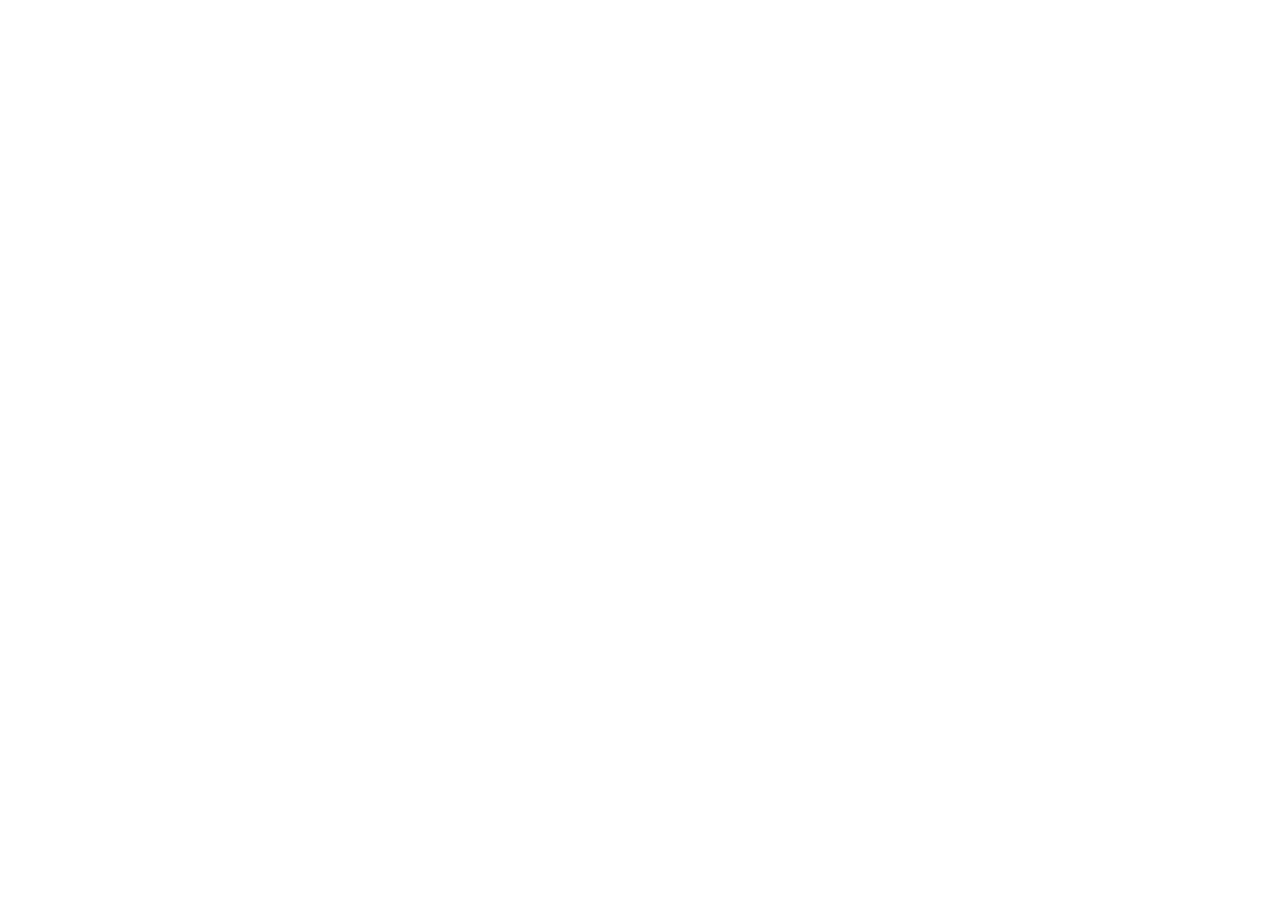
==== index.html @ a65b3450 "lab1 add html structure" ====
<!doctype html>
<html lang="en">
  <head>
    <meta charset="UTF-8" />
    <meta name="viewport" content="width=device-width, initial-scale=1.0" />
    <title>Lab 1</title>
  </head>
  <body></body>
</html>
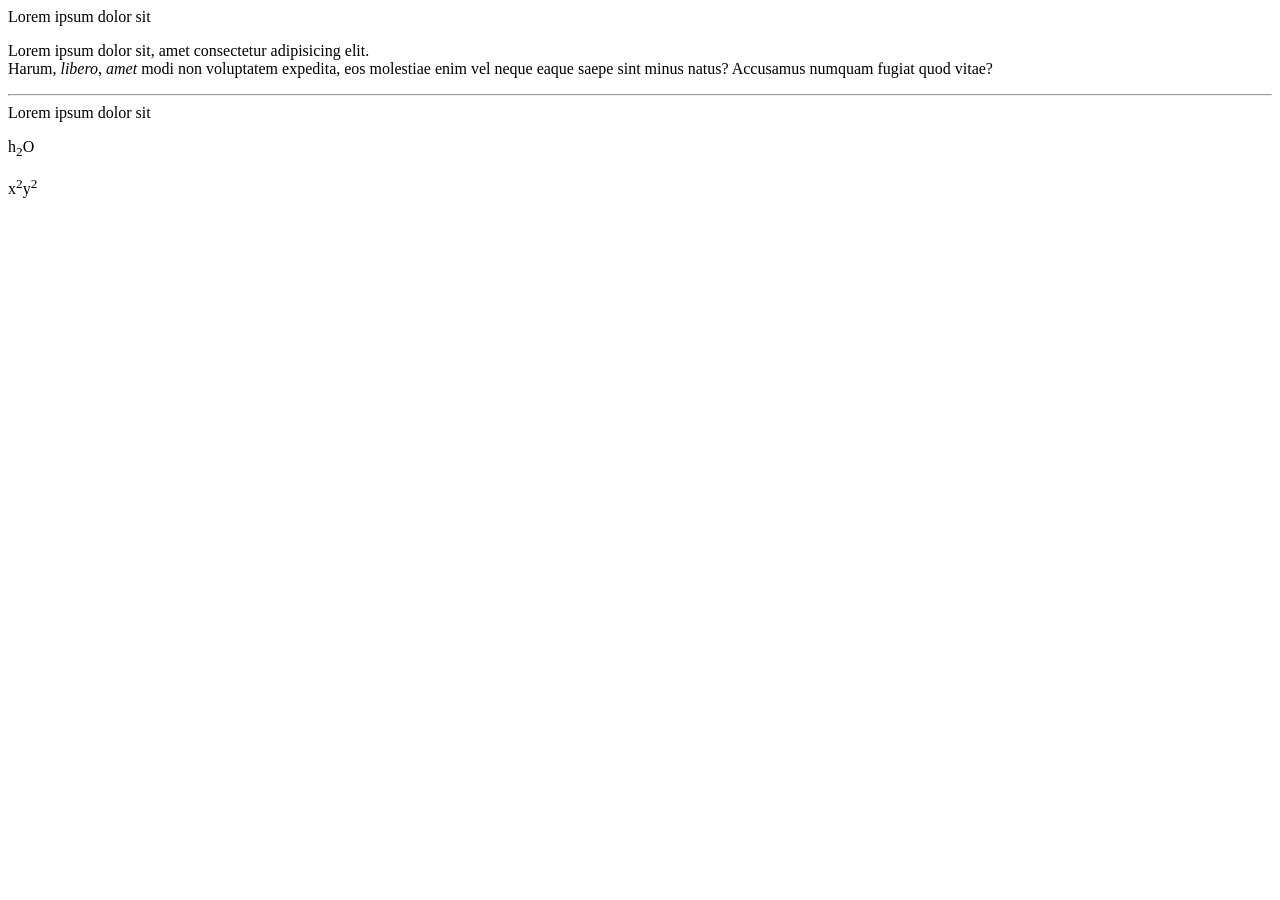
==== commit 7b503ea9: "lab2 add new tags and icon" ====
--- a/index.html
+++ b/index.html
@@ -3,7 +3,21 @@
   <head>
     <meta charset="UTF-8" />
     <meta name="viewport" content="width=device-width, initial-scale=1.0" />
+    <meta name="keyboard" content="tsu, web, html, js, css" />
+    <meta name="description" content="test" />
     <title>Lab 1</title>
+    <link rel="icon" href="images/tsu-logo-1.jpg.webp" type="image/x-icon" />
   </head>
-  <body></body>
+  <body>
+    <span>Lorem ipsum dolor sit</span>
+    <p>
+      Lorem ipsum dolor sit, amet consectetur adipisicing elit. <br />
+      Harum, <em>libero</em>, <i>amet</i> modi non voluptatem expedita, eos molestiae enim vel
+      neque eaque saepe sint minus natus? Accusamus numquam fugiat quod vitae?
+    </p>
+    <hr />
+    <div>Lorem ipsum dolor sit</div>
+    <p>h<sub>2</sub>O</p>
+    <p>x<sup>2</sup>y<sup>2</sup></p>
+  </body>
 </html>
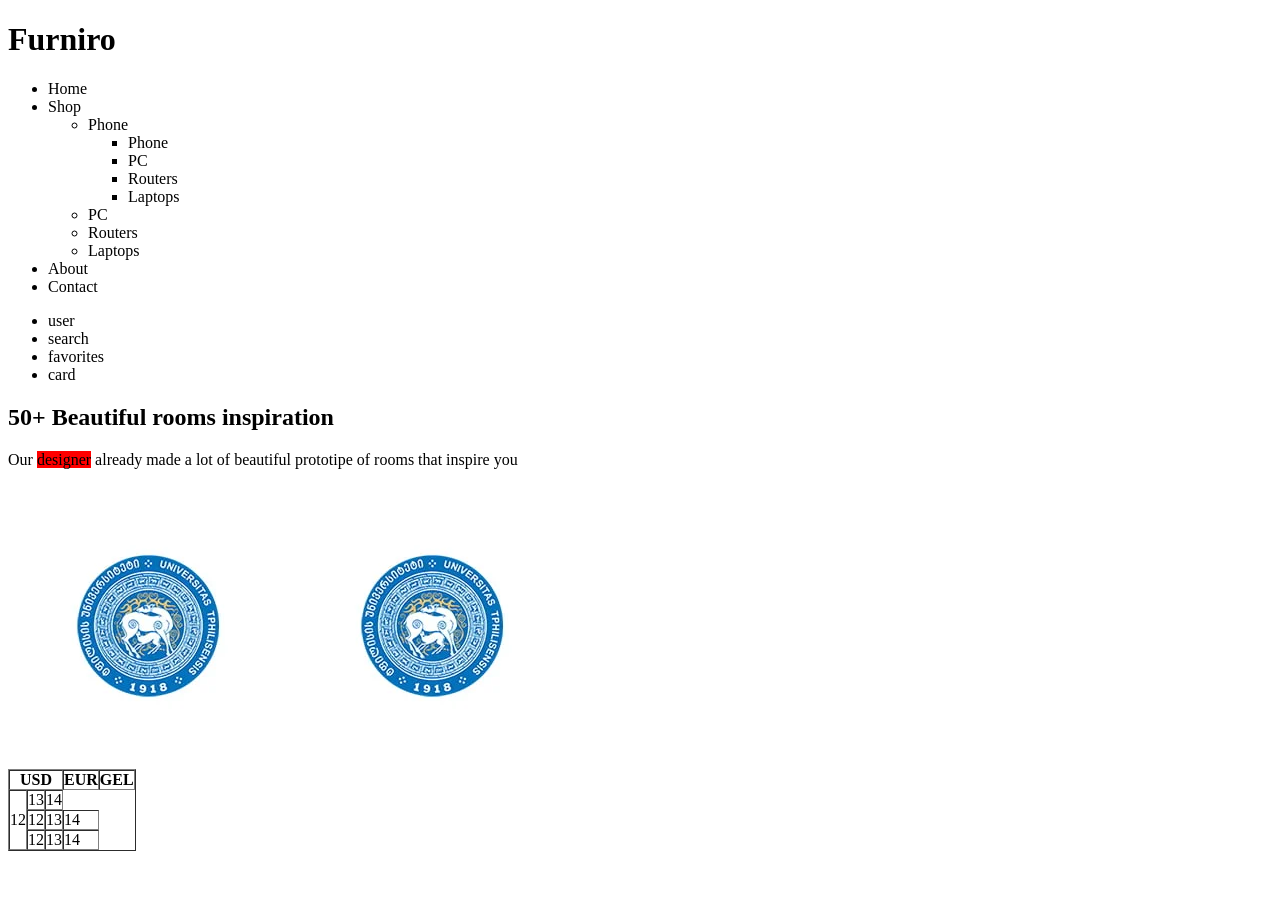
==== commit be12687d: "lab3 add html tag" ====
--- a/index.html
+++ b/index.html
@@ -3,21 +3,81 @@
   <head>
     <meta charset="UTF-8" />
     <meta name="viewport" content="width=device-width, initial-scale=1.0" />
-    <meta name="keyboard" content="tsu, web, html, js, css" />
-    <meta name="description" content="test" />
-    <title>Lab 1</title>
+    <title>ლაბორატორია 3 | TSU</title>
     <link rel="icon" href="images/tsu-logo-1.jpg.webp" type="image/x-icon" />
   </head>
   <body>
-    <span>Lorem ipsum dolor sit</span>
-    <p>
-      Lorem ipsum dolor sit, amet consectetur adipisicing elit. <br />
-      Harum, <em>libero</em>, <i>amet</i> modi non voluptatem expedita, eos molestiae enim vel
-      neque eaque saepe sint minus natus? Accusamus numquam fugiat quod vitae?
-    </p>
-    <hr />
-    <div>Lorem ipsum dolor sit</div>
-    <p>h<sub>2</sub>O</p>
-    <p>x<sup>2</sup>y<sup>2</sup></p>
+    <!-- design: https://www.figma.com/design/7oY07v2qmVl0bYHWprha70/eCommerce-Website-%7C-Web-Page-Design-%7C-UI-KIT-%7C-Interior-Landing-Page--Community-?node-id=117-347&t=2XocrDmsId85AKNy-0 -->
+    <div id="header">
+      <h1>Furniro</h1>
+      <ul id="mainNav">
+        <li>Home</li>
+        <li>
+          Shop
+          <ul>
+            <li>
+              Phone
+              <ul>
+                <li>Phone</li>
+                <li>PC</li>
+                <li>Routers</li>
+                <li>Laptops</li>
+              </ul>
+            </li>
+            <li>PC</li>
+            <li>Routers</li>
+            <li>Laptops</li>
+          </ul>
+        </li>
+        <li>About</li>
+        <li>Contact</li>
+      </ul>
+      <ul class="action-buttons">
+        <li>user</li>
+        <li>search</li>
+        <li>favorites</li>
+        <li>card</li>
+      </ul>
+    </div>
+    <div class="inspiration-block">
+      <h2 class="inspiration-block__title-element">
+        50+ Beautiful rooms inspiration
+      </h2>
+      <p class="inspiration-block__paragraph-element">
+        Our <span style="background: red;">designer</span> already made a lot of beautiful prototipe of rooms that
+        inspire you
+      </p>
+    </div>
+    <table border="1" cellspacing="0" cellpadding="0">
+      <!-- <thead> -->
+        <tr>
+          <th colspan="3">USD</th>
+          <th>EUR</th>
+          <th>GEL</th>
+        </tr>
+     <!--  </thead>
+      <tbody> -->
+        <tr>
+            <td  rowspan="3">12</td>
+            <td>13</td>
+            <td>14</td>
+        </tr>
+        <tr>
+            <td>12</td>
+            <td>13</td>
+            <td>14</td>
+        </tr>
+        <tr>
+            <td>12</td>
+            <td>13</td>
+            <td>14</td>
+        </tr>
+      <!-- </tbody> -->
+      <!-- <tfoot>
+        <caption>1.1 ვალუტის ცხრილი</caption>
+      </tfoot> -->
+      <img src="images/tsu-logo-1.jpg.webp" alt="Tsu's logo" title="Tsu's logo"/>
+      <img src="images/tsu-logo-1.jpg.webp" alt="Tsu's logo" title="Tsu's logo"/>
+    </table>
   </body>
 </html>
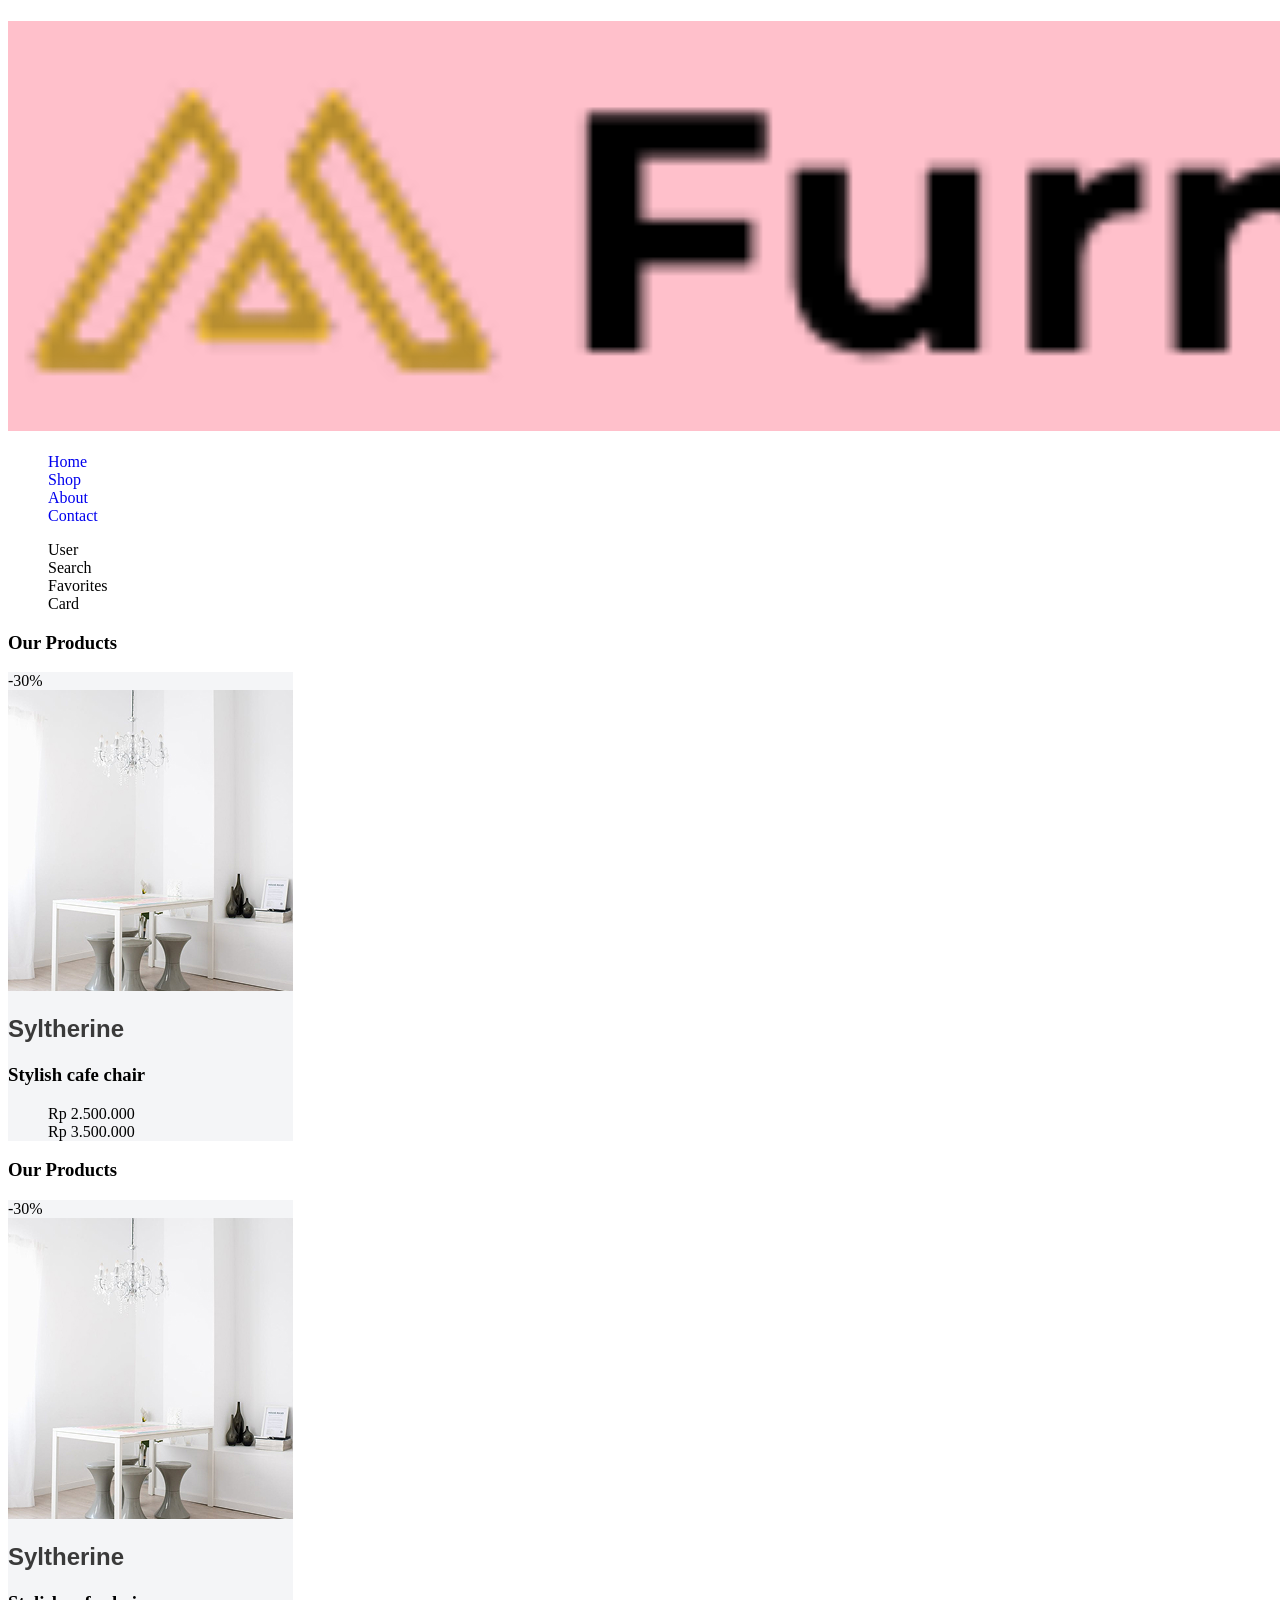
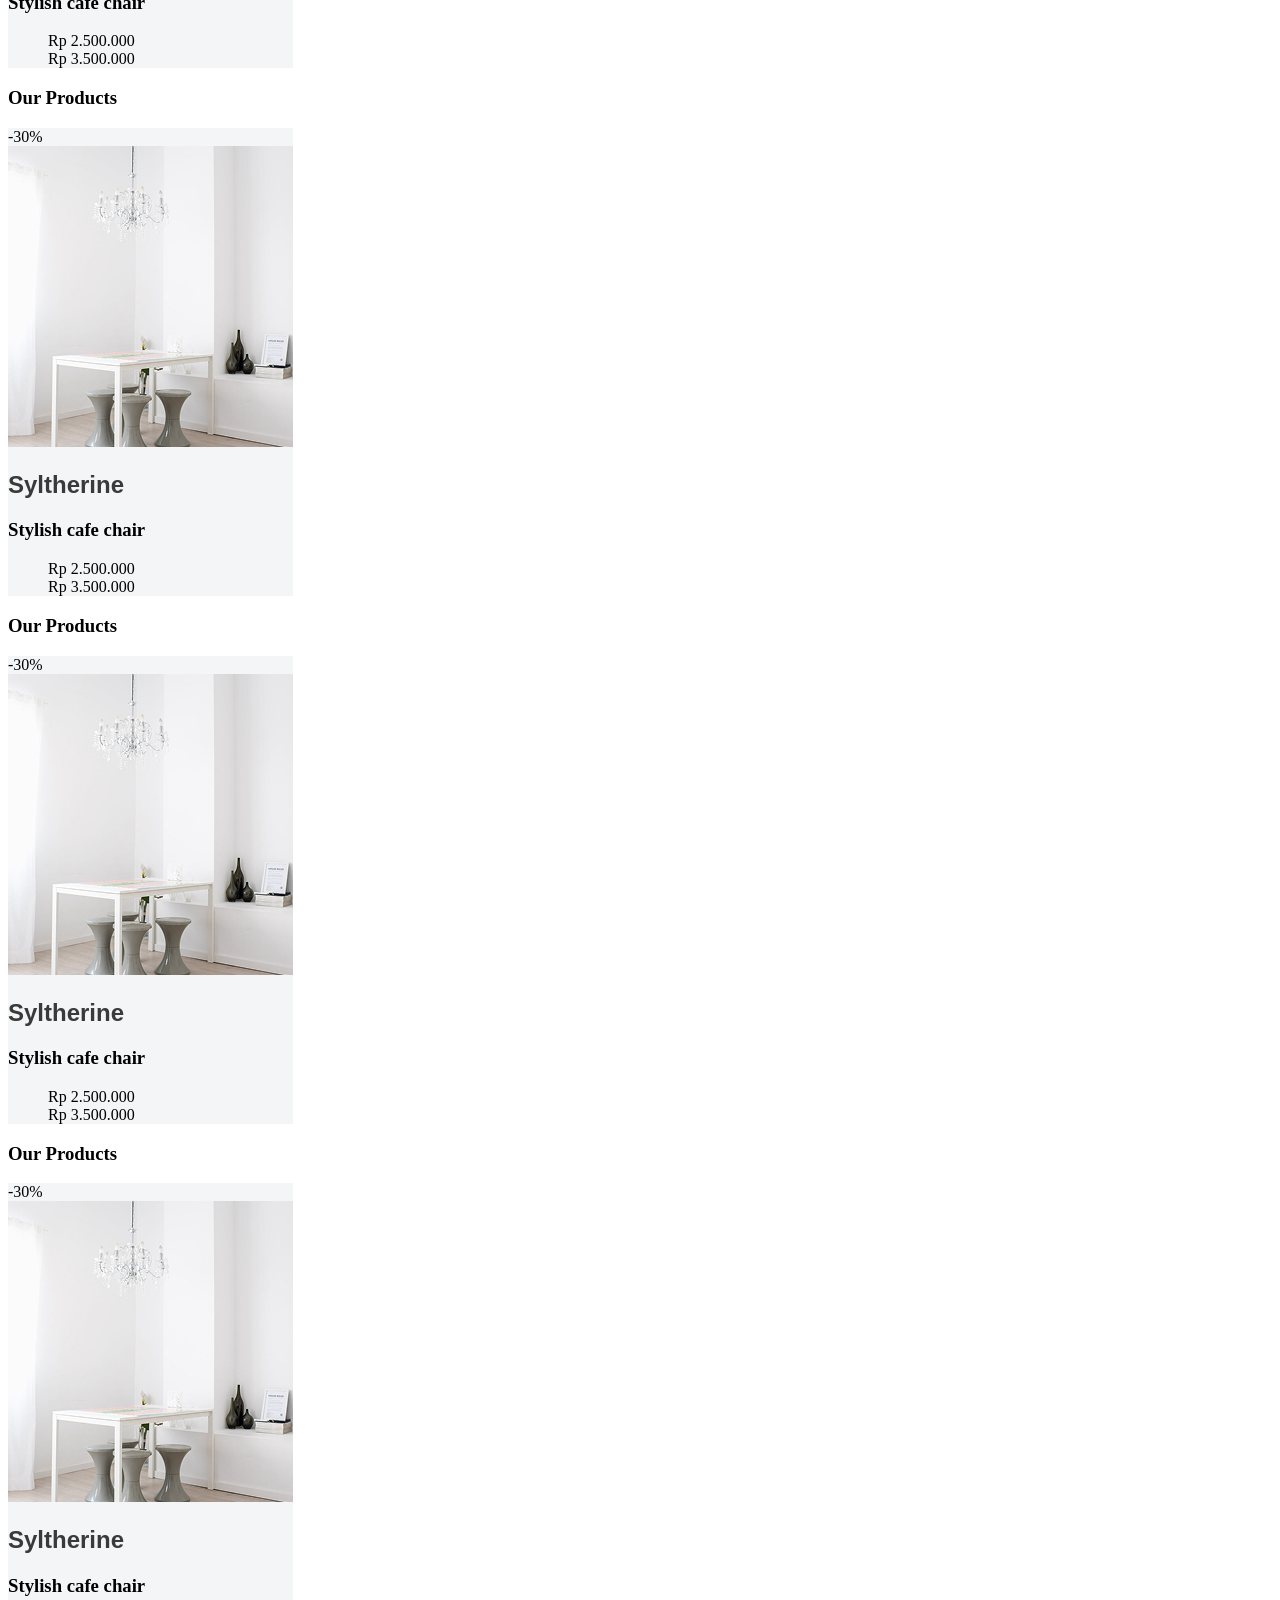
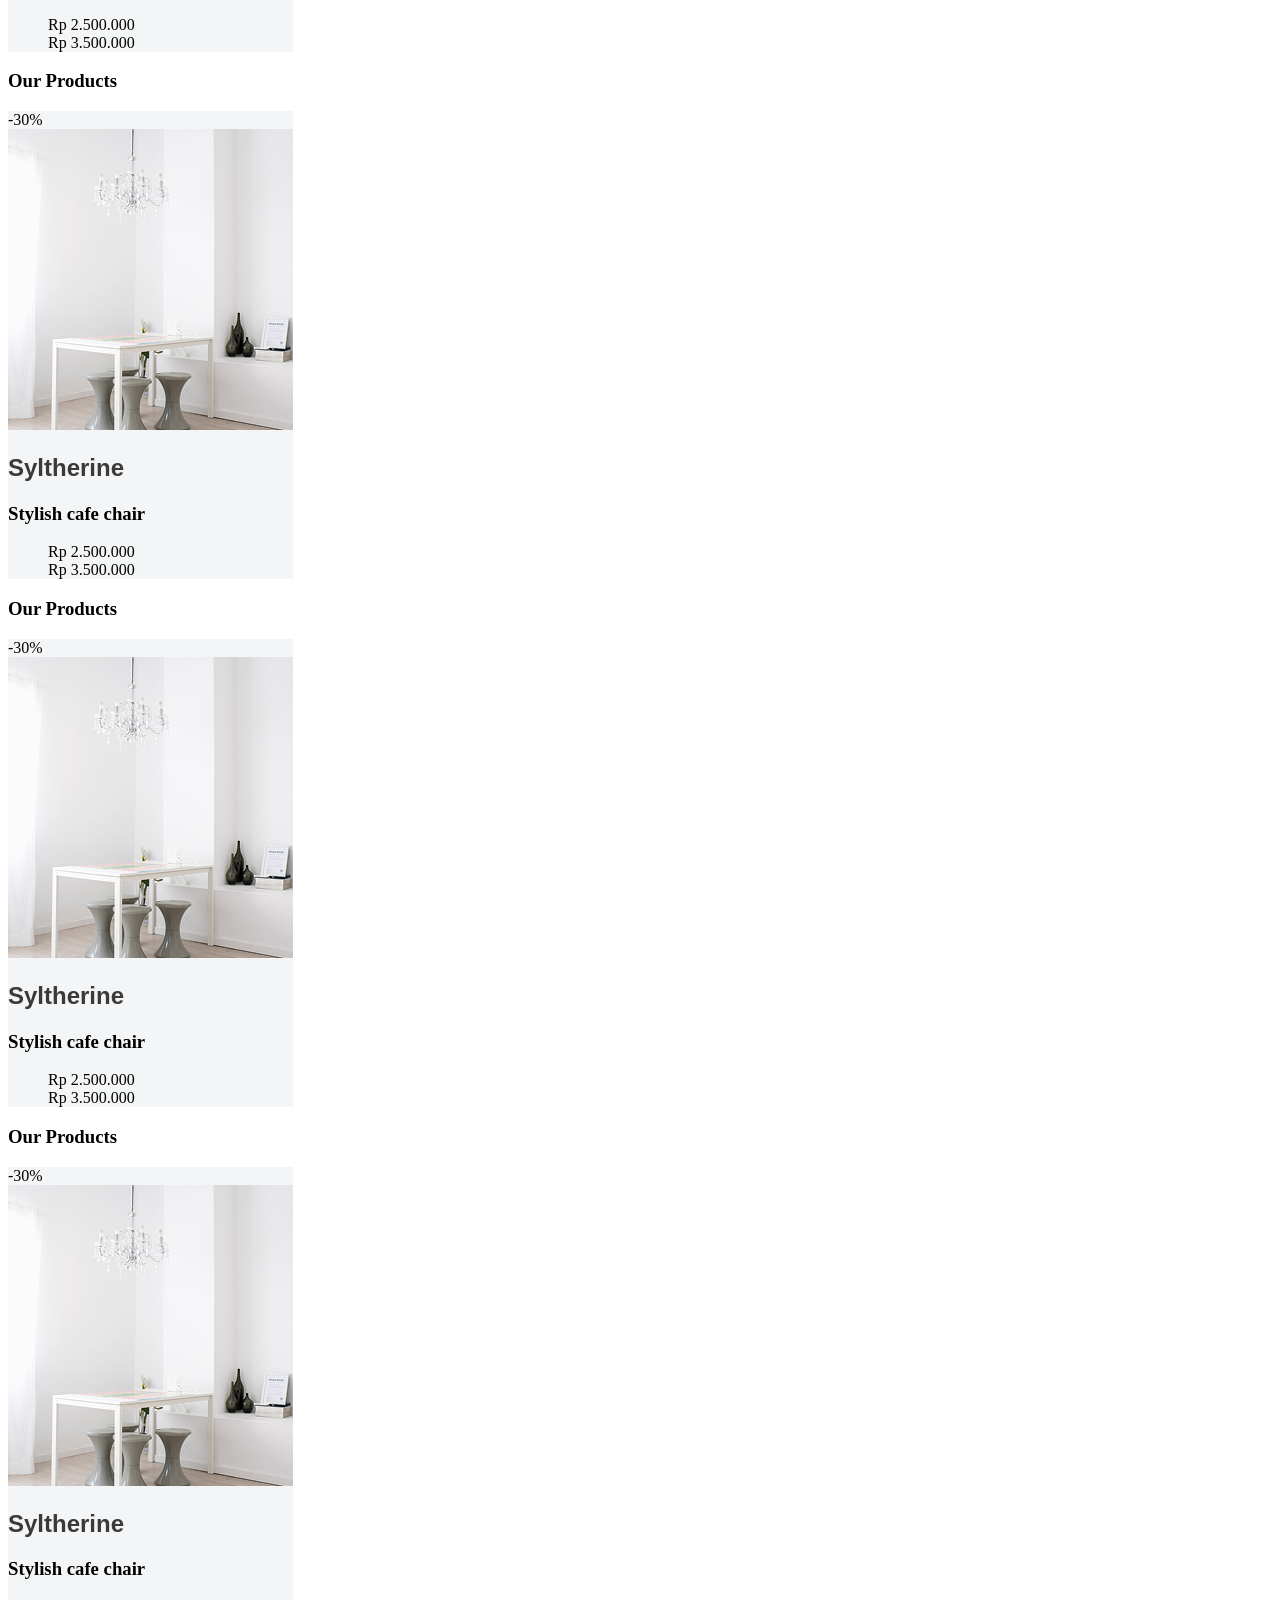
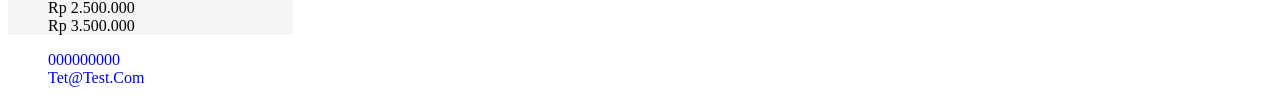
==== commit c74c63dc: "lab4 add css styles" ====
--- a/index.html
+++ b/index.html
@@ -3,81 +3,162 @@
   <head>
     <meta charset="UTF-8" />
     <meta name="viewport" content="width=device-width, initial-scale=1.0" />
-    <title>ლაბორატორია 3 | TSU</title>
+    <meta name="keyboard" content="tsu, web, html, js, css" />
+    <meta name="description" content="test" />
+    <title>Lab 4</title>
     <link rel="icon" href="images/tsu-logo-1.jpg.webp" type="image/x-icon" />
+    <link rel="stylesheet" href="css/style.css" />
+    <!-- <style>
+      h1{
+        background: yellow;
+      }
+    </style> -->
   </head>
   <body>
-    <!-- design: https://www.figma.com/design/7oY07v2qmVl0bYHWprha70/eCommerce-Website-%7C-Web-Page-Design-%7C-UI-KIT-%7C-Interior-Landing-Page--Community-?node-id=117-347&t=2XocrDmsId85AKNy-0 -->
     <div id="header">
-      <h1>Furniro</h1>
-      <ul id="mainNav">
-        <li>Home</li>
-        <li>
-          Shop
-          <ul>
-            <li>
-              Phone
-              <ul>
-                <li>Phone</li>
-                <li>PC</li>
-                <li>Routers</li>
-                <li>Laptops</li>
-              </ul>
-            </li>
-            <li>PC</li>
-            <li>Routers</li>
-            <li>Laptops</li>
-          </ul>
-        </li>
-        <li>About</li>
-        <li>Contact</li>
+      <h1><a href="index.html">Furniro</a></h1>
+      <!-- a -> target="_blank" -->
+      <ul>
+        <li><a href="index.html">Home</a></li>
+        <li><a href="#">Shop</a></li>
+        <li><a href="#">About</a></li>
+        <li><a href="#">Contact</a></li>
       </ul>
-      <ul class="action-buttons">
+      <ul>
         <li>user</li>
         <li>search</li>
         <li>favorites</li>
         <li>card</li>
       </ul>
     </div>
-    <div class="inspiration-block">
-      <h2 class="inspiration-block__title-element">
-        50+ Beautiful rooms inspiration
-      </h2>
-      <p class="inspiration-block__paragraph-element">
-        Our <span style="background: red;">designer</span> already made a lot of beautiful prototipe of rooms that
-        inspire you
-      </p>
+    <div id="content">
+      <!-- style="height: 1200px; background: pink;" -->
+      <div class="product-section">
+        <h3 class="product-section__title">Our Products</h3>
+        <div class="product-section__list">
+          <div class="product">
+            <span class="product__discount">-30%</span>
+            <img src="images/product.jpg" alt="product" class="product__img" />
+            <h2 class="product__title" >Syltherine</h2>
+            <h3 class="product__sub-title">Stylish cafe chair</h3>
+            <ul class="product__price">
+              <li>Rp 2.500.000</li>
+              <li>Rp 3.500.000</li>
+            </ul>
+          </div>
+        </div>
+      </div>
+      <div class="product-section">
+        <h3 class="product-section__title">Our Products</h3>
+        <div class="product-section__list">
+          <div class="product">
+            <span class="product__discount">-30%</span>
+            <img src="images/product.jpg" alt="product" class="product__img" />
+            <h2 class="product__title" >Syltherine</h2>
+            <h3 class="product__sub-title">Stylish cafe chair</h3>
+            <ul class="product__price">
+              <li>Rp 2.500.000</li>
+              <li>Rp 3.500.000</li>
+            </ul>
+          </div>
+        </div>
+      </div>
+      <div class="product-section">
+        <h3 class="product-section__title">Our Products</h3>
+        <div class="product-section__list">
+          <div class="product">
+            <span class="product__discount">-30%</span>
+            <img src="images/product.jpg" alt="product" class="product__img" />
+            <h2 class="product__title" >Syltherine</h2>
+            <h3 class="product__sub-title">Stylish cafe chair</h3>
+            <ul class="product__price">
+              <li>Rp 2.500.000</li>
+              <li>Rp 3.500.000</li>
+            </ul>
+          </div>
+        </div>
+      </div>
+      <div class="product-section">
+        <h3 class="product-section__title">Our Products</h3>
+        <div class="product-section__list">
+          <div class="product">
+            <span class="product__discount">-30%</span>
+            <img src="images/product.jpg" alt="product" class="product__img" />
+            <h2 class="product__title" >Syltherine</h2>
+            <h3 class="product__sub-title">Stylish cafe chair</h3>
+            <ul class="product__price">
+              <li>Rp 2.500.000</li>
+              <li>Rp 3.500.000</li>
+            </ul>
+          </div>
+        </div>
+      </div>
+      <div class="product-section">
+        <h3 class="product-section__title">Our Products</h3>
+        <div class="product-section__list">
+          <div class="product">
+            <span class="product__discount">-30%</span>
+            <img src="images/product.jpg" alt="product" class="product__img" />
+            <h2 class="product__title" >Syltherine</h2>
+            <h3 class="product__sub-title">Stylish cafe chair</h3>
+            <ul class="product__price">
+              <li>Rp 2.500.000</li>
+              <li>Rp 3.500.000</li>
+            </ul>
+          </div>
+        </div>
+      </div>
+      <div class="product-section">
+        <h3 class="product-section__title">Our Products</h3>
+        <div class="product-section__list">
+          <div class="product">
+            <span class="product__discount">-30%</span>
+            <img src="images/product.jpg" alt="product" class="product__img" />
+            <h2 class="product__title" >Syltherine</h2>
+            <h3 class="product__sub-title">Stylish cafe chair</h3>
+            <ul class="product__price">
+              <li>Rp 2.500.000</li>
+              <li>Rp 3.500.000</li>
+            </ul>
+          </div>
+        </div>
+      </div>
+      <div class="product-section">
+        <h3 class="product-section__title">Our Products</h3>
+        <div class="product-section__list">
+          <div class="product">
+            <span class="product__discount">-30%</span>
+            <img src="images/product.jpg" alt="product" class="product__img" />
+            <h2 class="product__title" >Syltherine</h2>
+            <h3 class="product__sub-title">Stylish cafe chair</h3>
+            <ul class="product__price">
+              <li>Rp 2.500.000</li>
+              <li>Rp 3.500.000</li>
+            </ul>
+          </div>
+        </div>
+      </div>
+      <div class="product-section">
+        <h3 class="product-section__title">Our Products</h3>
+        <div class="product-section__list">
+          <div class="product">
+            <span class="product__discount">-30%</span>
+            <img src="images/product.jpg" alt="product" class="product__img" />
+            <h2 class="product__title" >Syltherine</h2>
+            <h3 class="product__sub-title">Stylish cafe chair</h3>
+            <ul class="product__price">
+              <li>Rp 2.500.000</li>
+              <li>Rp 3.500.000</li>
+            </ul>
+          </div>
+        </div>
+      </div>
     </div>
-    <table border="1" cellspacing="0" cellpadding="0">
-      <!-- <thead> -->
-        <tr>
-          <th colspan="3">USD</th>
-          <th>EUR</th>
-          <th>GEL</th>
-        </tr>
-     <!--  </thead>
-      <tbody> -->
-        <tr>
-            <td  rowspan="3">12</td>
-            <td>13</td>
-            <td>14</td>
-        </tr>
-        <tr>
-            <td>12</td>
-            <td>13</td>
-            <td>14</td>
-        </tr>
-        <tr>
-            <td>12</td>
-            <td>13</td>
-            <td>14</td>
-        </tr>
-      <!-- </tbody> -->
-      <!-- <tfoot>
-        <caption>1.1 ვალუტის ცხრილი</caption>
-      </tfoot> -->
-      <img src="images/tsu-logo-1.jpg.webp" alt="Tsu's logo" title="Tsu's logo"/>
-      <img src="images/tsu-logo-1.jpg.webp" alt="Tsu's logo" title="Tsu's logo"/>
-    </table>
+    <div id="footer">
+      <ul>
+        <li><a href="tel:000000000">000000000</a></li>
+        <li><a href="mailto:tet@test.com">tet@test.com</a></li>
+      </ul>
+    </div>
   </body>
 </html>
--- a/css/style.css
+++ b/css/style.css
@@ -0,0 +1,76 @@
+/* h1 {
+  background: yellow;
+}
+
+#header{
+    background: green;
+} */
+/* global styles */
+a {
+  text-decoration: none;
+}
+
+a:hover {
+  color: #fff;
+  background-color: #d10000;
+}
+
+li {
+  text-transform: capitalize;
+  list-style-type: none;
+  /* list-style-type: square;
+  list-style-position: inside; */
+}
+
+/* End of global styles */
+
+/* home page */
+h1 {
+  width: 1850px;
+  height: 410px;
+}
+
+h1 a {
+  display: inline-block;
+  width: 100%;
+  height: 100%;
+  /* font-size: 0; */
+  text-indent: -999999px;
+  background-color: pink;
+  background-image: url(../images/logo.png);
+  background-repeat: no-repeat;
+  background-size: cover;
+  /* background-size: contain; */
+  background-size: 100% 50px; /* width heigh */
+  background-size: 100% auto;
+  background-size: auto 50%;
+  background-position: center bottom; /* horizontal vertical */
+  background-position: right center;
+  background-position: 5% 50px;
+  background-position: center center;
+  /* მოკლე ფორმა */
+  background: pink url(../images/logo.png) no-repeat center center;
+  background-size: cover;
+}
+
+.product {
+  width: 285px;
+  background-color: #f4f5f7;
+}
+
+.product__title {
+  color: #3a3a3a;
+  font-size: 24px;
+  line-height: 1.2;
+  font-family: Arial, Helvetica, sans-serif;
+  /* font-style: italic; */
+  /*  font-variant: small-caps; */
+  /* font-weight: bold;
+  font-weight: normal; */
+  /* text-align: right; */
+  /* text-decoration: underline; */
+  /*  letter-spacing: 50px;
+  word-spacing: 200px;*/
+}
+
+/* End of home page */
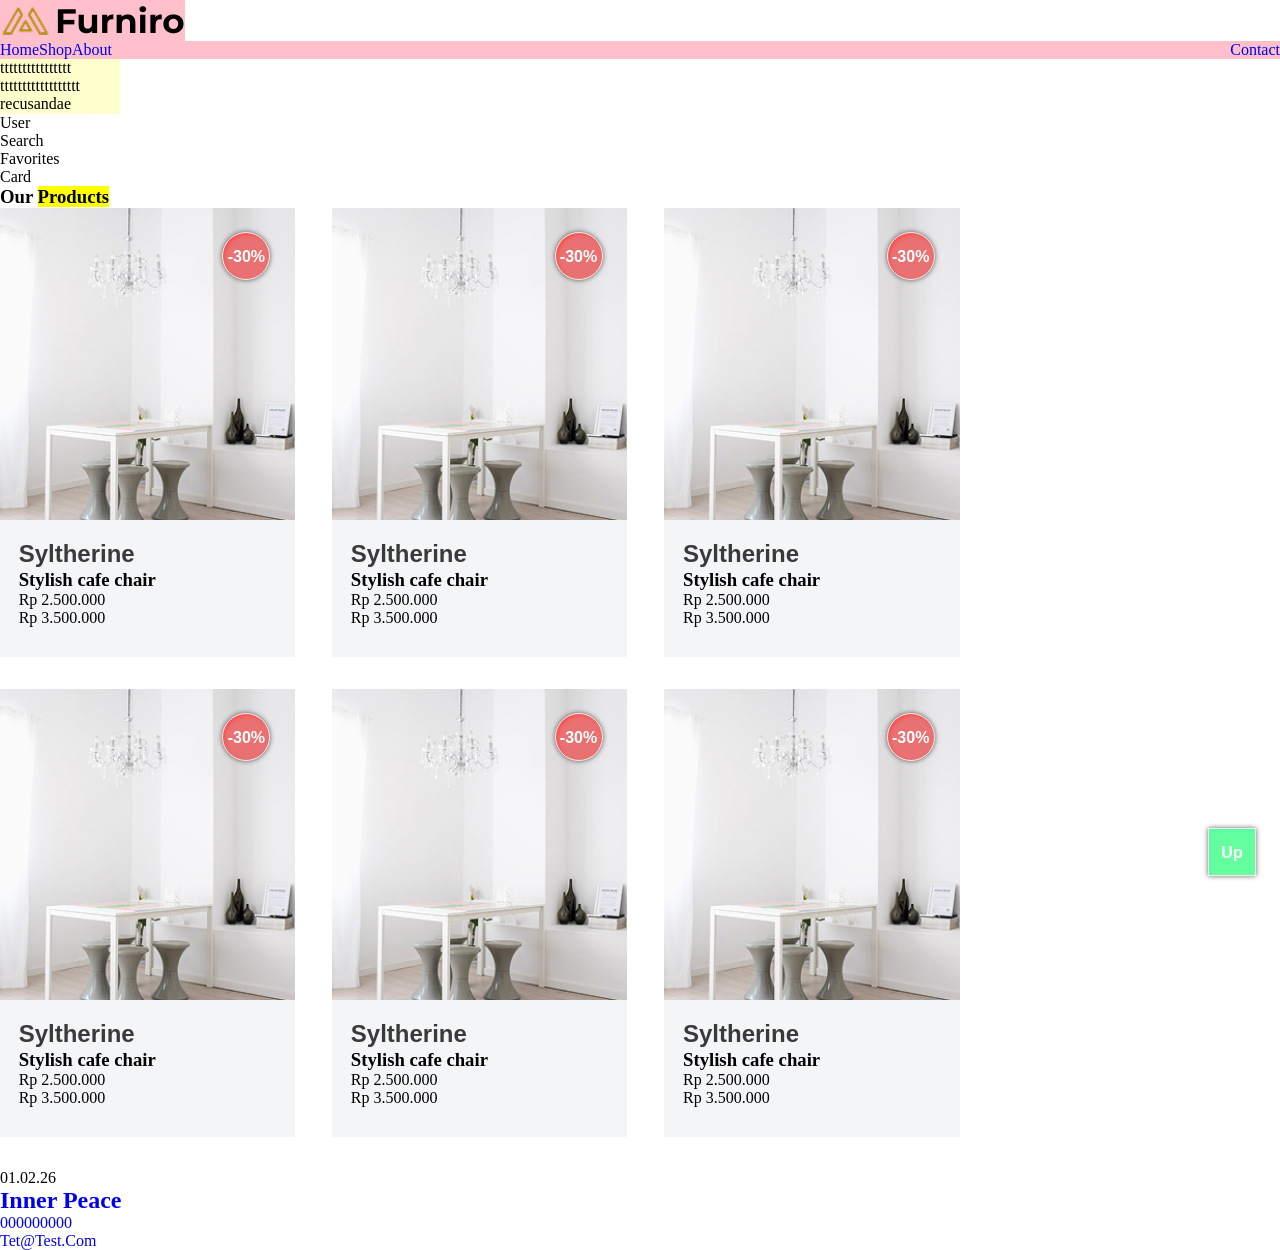
==== commit 68364523: "lab5 add css" ====
--- a/index.html
+++ b/index.html
@@ -5,160 +5,155 @@
     <meta name="viewport" content="width=device-width, initial-scale=1.0" />
     <meta name="keyboard" content="tsu, web, html, js, css" />
     <meta name="description" content="test" />
-    <title>Lab 4</title>
+    <title>Lab 5</title>
     <link rel="icon" href="images/tsu-logo-1.jpg.webp" type="image/x-icon" />
     <link rel="stylesheet" href="css/style.css" />
-    <!-- <style>
-      h1{
-        background: yellow;
-      }
-    </style> -->
   </head>
   <body>
-    <div id="header">
+    <!-- <table>
+      <tr>
+        <th>1</th>
+        <th>1</th>
+        <th>1</th>
+        <th>1</th>
+      </tr>
+      <tr>
+        <td>val 1</td>
+        <td>val 1</td>
+        <td>val 1</td>
+        <td>val 1</td>
+      </tr>
+      <tr>
+        <td>val 1</td>
+        <td>val 1</td>
+        <td>val 1</td>
+        <td>val 1</td>
+      </tr>
+      <tr>
+        <td>val 1</td>
+        <td>val 1</td>
+        <td>val 1</td>
+        <td>val 1</td>
+      </tr>
+    </table> -->
+    <header id="header">
       <h1><a href="index.html">Furniro</a></h1>
-      <!-- a -> target="_blank" -->
-      <ul>
-        <li><a href="index.html">Home</a></li>
-        <li><a href="#">Shop</a></li>
-        <li><a href="#">About</a></li>
-        <li><a href="#">Contact</a></li>
-      </ul>
+      <nav>
+        <ul>
+          <li><a href="index.html">Home</a></li>
+          <li><a href="#">Shop</a></li>
+          <li><a href="#">About</a></li>
+          <li class="last-li"><a href="#">Contact</a></li>
+        </ul>
+      </nav>
+      <p>
+        tttttttttttttttt tttttttttttttttttt recusandae voluptates, magnam nulla
+        possimus harum in sapiente aspernatur doloremque molestiae nostrum velit
+        similique fuga temporibus dignissimos placeat repellendus asperiores
+        provident.
+      </p>
       <ul>
         <li>user</li>
         <li>search</li>
         <li>favorites</li>
         <li>card</li>
       </ul>
-    </div>
-    <div id="content">
-      <!-- style="height: 1200px; background: pink;" -->
-      <div class="product-section">
-        <h3 class="product-section__title">Our Products</h3>
+    </header>
+    <main id="content">
+      <section class="product-section">
+        <h3 class="product-section__title">Our <mark>Products</mark></h3>
         <div class="product-section__list">
+          <div class="product">
+            <!--  <figure> -->
+            <span class="product__discount">-30%</span>
+            <img src="images/product.jpg" alt="product" class="product__img" />
+            <!--  <figcaption>product</figcaption>
+            </figure> -->
+            <div class="product__info">
+              <h2 class="product__title">Syltherine</h2>
+              <h3 class="product__sub-title">Stylish cafe chair</h3>
+              <ul class="product__price">
+                <li>Rp 2.500.000</li>
+                <li>Rp 3.500.000</li>
+              </ul>
+            </div>
+          </div>
           <div class="product">
             <span class="product__discount">-30%</span>
             <img src="images/product.jpg" alt="product" class="product__img" />
-            <h2 class="product__title" >Syltherine</h2>
-            <h3 class="product__sub-title">Stylish cafe chair</h3>
-            <ul class="product__price">
-              <li>Rp 2.500.000</li>
-              <li>Rp 3.500.000</li>
-            </ul>
+            <div class="product__info">
+              <h2 class="product__title">Syltherine</h2>
+              <h3 class="product__sub-title">Stylish cafe chair</h3>
+              <ul class="product__price">
+                <li>Rp 2.500.000</li>
+                <li>Rp 3.500.000</li>
+              </ul>
+            </div>
           </div>
-        </div>
-      </div>
-      <div class="product-section">
-        <h3 class="product-section__title">Our Products</h3>
-        <div class="product-section__list">
           <div class="product">
             <span class="product__discount">-30%</span>
             <img src="images/product.jpg" alt="product" class="product__img" />
-            <h2 class="product__title" >Syltherine</h2>
-            <h3 class="product__sub-title">Stylish cafe chair</h3>
-            <ul class="product__price">
-              <li>Rp 2.500.000</li>
-              <li>Rp 3.500.000</li>
-            </ul>
+            <div class="product__info">
+              <h2 class="product__title">Syltherine</h2>
+              <h3 class="product__sub-title">Stylish cafe chair</h3>
+              <ul class="product__price">
+                <li>Rp 2.500.000</li>
+                <li>Rp 3.500.000</li>
+              </ul>
+            </div>
           </div>
-        </div>
-      </div>
-      <div class="product-section">
-        <h3 class="product-section__title">Our Products</h3>
-        <div class="product-section__list">
           <div class="product">
             <span class="product__discount">-30%</span>
             <img src="images/product.jpg" alt="product" class="product__img" />
-            <h2 class="product__title" >Syltherine</h2>
-            <h3 class="product__sub-title">Stylish cafe chair</h3>
-            <ul class="product__price">
-              <li>Rp 2.500.000</li>
-              <li>Rp 3.500.000</li>
-            </ul>
+            <div class="product__info">
+              <h2 class="product__title">Syltherine</h2>
+              <h3 class="product__sub-title">Stylish cafe chair</h3>
+              <ul class="product__price">
+                <li>Rp 2.500.000</li>
+                <li>Rp 3.500.000</li>
+              </ul>
+            </div>
           </div>
-        </div>
-      </div>
-      <div class="product-section">
-        <h3 class="product-section__title">Our Products</h3>
-        <div class="product-section__list">
           <div class="product">
             <span class="product__discount">-30%</span>
             <img src="images/product.jpg" alt="product" class="product__img" />
-            <h2 class="product__title" >Syltherine</h2>
-            <h3 class="product__sub-title">Stylish cafe chair</h3>
-            <ul class="product__price">
-              <li>Rp 2.500.000</li>
-              <li>Rp 3.500.000</li>
-            </ul>
+            <div class="product__info">
+              <h2 class="product__title">Syltherine</h2>
+              <h3 class="product__sub-title">Stylish cafe chair</h3>
+              <ul class="product__price">
+                <li>Rp 2.500.000</li>
+                <li>Rp 3.500.000</li>
+              </ul>
+            </div>
           </div>
-        </div>
-      </div>
-      <div class="product-section">
-        <h3 class="product-section__title">Our Products</h3>
-        <div class="product-section__list">
           <div class="product">
             <span class="product__discount">-30%</span>
             <img src="images/product.jpg" alt="product" class="product__img" />
-            <h2 class="product__title" >Syltherine</h2>
-            <h3 class="product__sub-title">Stylish cafe chair</h3>
-            <ul class="product__price">
-              <li>Rp 2.500.000</li>
-              <li>Rp 3.500.000</li>
-            </ul>
+            <div class="product__info">
+              <h2 class="product__title">Syltherine</h2>
+              <h3 class="product__sub-title">Stylish cafe chair</h3>
+              <ul class="product__price">
+                <li>Rp 2.500.000</li>
+                <li>Rp 3.500.000</li>
+              </ul>
+            </div>
           </div>
         </div>
-      </div>
-      <div class="product-section">
-        <h3 class="product-section__title">Our Products</h3>
-        <div class="product-section__list">
-          <div class="product">
-            <span class="product__discount">-30%</span>
-            <img src="images/product.jpg" alt="product" class="product__img" />
-            <h2 class="product__title" >Syltherine</h2>
-            <h3 class="product__sub-title">Stylish cafe chair</h3>
-            <ul class="product__price">
-              <li>Rp 2.500.000</li>
-              <li>Rp 3.500.000</li>
-            </ul>
-          </div>
-        </div>
-      </div>
-      <div class="product-section">
-        <h3 class="product-section__title">Our Products</h3>
-        <div class="product-section__list">
-          <div class="product">
-            <span class="product__discount">-30%</span>
-            <img src="images/product.jpg" alt="product" class="product__img" />
-            <h2 class="product__title" >Syltherine</h2>
-            <h3 class="product__sub-title">Stylish cafe chair</h3>
-            <ul class="product__price">
-              <li>Rp 2.500.000</li>
-              <li>Rp 3.500.000</li>
-            </ul>
-          </div>
-        </div>
-      </div>
-      <div class="product-section">
-        <h3 class="product-section__title">Our Products</h3>
-        <div class="product-section__list">
-          <div class="product">
-            <span class="product__discount">-30%</span>
-            <img src="images/product.jpg" alt="product" class="product__img" />
-            <h2 class="product__title" >Syltherine</h2>
-            <h3 class="product__sub-title">Stylish cafe chair</h3>
-            <ul class="product__price">
-              <li>Rp 2.500.000</li>
-              <li>Rp 3.500.000</li>
-            </ul>
-          </div>
-        </div>
-      </div>
-    </div>
-    <div id="footer">
+      </section>
+      <section class="inspiration-section">
+        <div></div>
+        <article class="inspiration">
+          <time datetime="">01.02.26</time>
+          <h2><a href="#">Inner Peace</a></h2>
+        </article>
+      </section>
+    </main>
+    <footer id="footer">
       <ul>
         <li><a href="tel:000000000">000000000</a></li>
         <li><a href="mailto:tet@test.com">tet@test.com</a></li>
       </ul>
-    </div>
+      <a href="#header" class="up">Up</a>
+    </footer>
   </body>
 </html>
--- a/css/style.css
+++ b/css/style.css
@@ -6,6 +6,11 @@
     background: green;
 } */
 /* global styles */
+* {
+  margin: 0;
+  padding: 0;
+  box-sizing: border-box;
+}
 a {
   text-decoration: none;
 }
@@ -21,13 +26,16 @@
   /* list-style-type: square;
   list-style-position: inside; */
 }
+:root {
+  font-size: 16px;
+}
 
 /* End of global styles */
 
 /* home page */
 h1 {
-  width: 1850px;
-  height: 410px;
+  width: 185px;
+  height: 41px;
 }
 
 h1 a {
@@ -53,6 +61,27 @@
   background-size: cover;
 }
 
+nav ul {
+  overflow: hidden;
+  background: pink;
+}
+
+nav ul li{
+  float: left;
+}
+
+nav ul li.last-li{
+  float: right;
+}
+#header p{
+  width: 120px;
+  height: 55px;
+  /* overflow: hidden; */
+  overflow-x: hidden;
+  overflow-y: hidden;
+background: #ffc;
+}
+
 .product {
   width: 285px;
   background-color: #f4f5f7;
@@ -73,4 +102,86 @@
   word-spacing: 200px;*/
 }
 
+.product-section__list .product {
+  display: inline-block;
+  width: 23.06%;
+  /* margin-right: 32px; */
+  margin-right: 2.58%;
+  /* margin-right: 2rem; */
+  margin-bottom: 32px;
+  position: relative;
+}
+
+.product-section__list .product img {
+  display: inline-block;
+  width: 100%;
+  height: auto;
+}
+
+.product-section__list .product .product__info {
+  /* width: 100%; */
+  width: 87.36%;
+  /* width: 11%; */
+  /*  padding: 16px 18px 30px 18px; */
+  /* padding: 16px 6% 30px 6%; */
+  margin: 16px auto 30px auto;
+}
+
+.product-section__list .product .product__discount {
+  display: inline-block;
+  width: 48px;
+  height: 48px;
+  color: #fff;
+  font-size: 1rem;
+  line-height: 1.5;
+  font-weight: 600;
+  text-align: center;
+  font-family: Arial, Helvetica, sans-serif;
+  background: #e97171;
+  border-radius: 50%;
+  padding-top: 12px;
+  border: 1px solid #ffe8e8;
+  /*  box-shadow: 2px 2px 5px #000; */
+  box-shadow:
+    0px 0px 5px rgba(0, 0, 0, 0.6),
+    inset 2px 2px 3px rgba(255, 74, 74, 0.8);
+  /* box-shadow: -2px -2px 5px #000; */
+  position: absolute;
+  top: 24px;
+  right: 8.4%;
+}
+
+.up {
+  display: inline-block;
+  width: 48px;
+  height: 48px;
+  color: #fff;
+  font-size: 1rem;
+  line-height: 1.5;
+  font-weight: 600;
+  text-align: center;
+  font-family: Arial, Helvetica, sans-serif;
+  background: #64ff9f;
+  padding-top: 12px;
+  border: 1px solid #ffe8e8;
+  /*  box-shadow: 2px 2px 5px #000; */
+  box-shadow:
+    0px 0px 5px rgba(0, 0, 0, 0.6),
+    inset 2px 2px 3px rgba(74, 255, 161, 0.8);
+  /* box-shadow: -2px -2px 5px #000; */
+  position: fixed;
+ /*  position: relative; */
+  bottom: 24px;
+  right: 24px;
+}
+
 /* End of home page */
+
+/* table,
+th,
+td {
+  border: 1px solid #000;
+  border-collapse: collapse;
+  vertical-align: middle;
+}
+ */
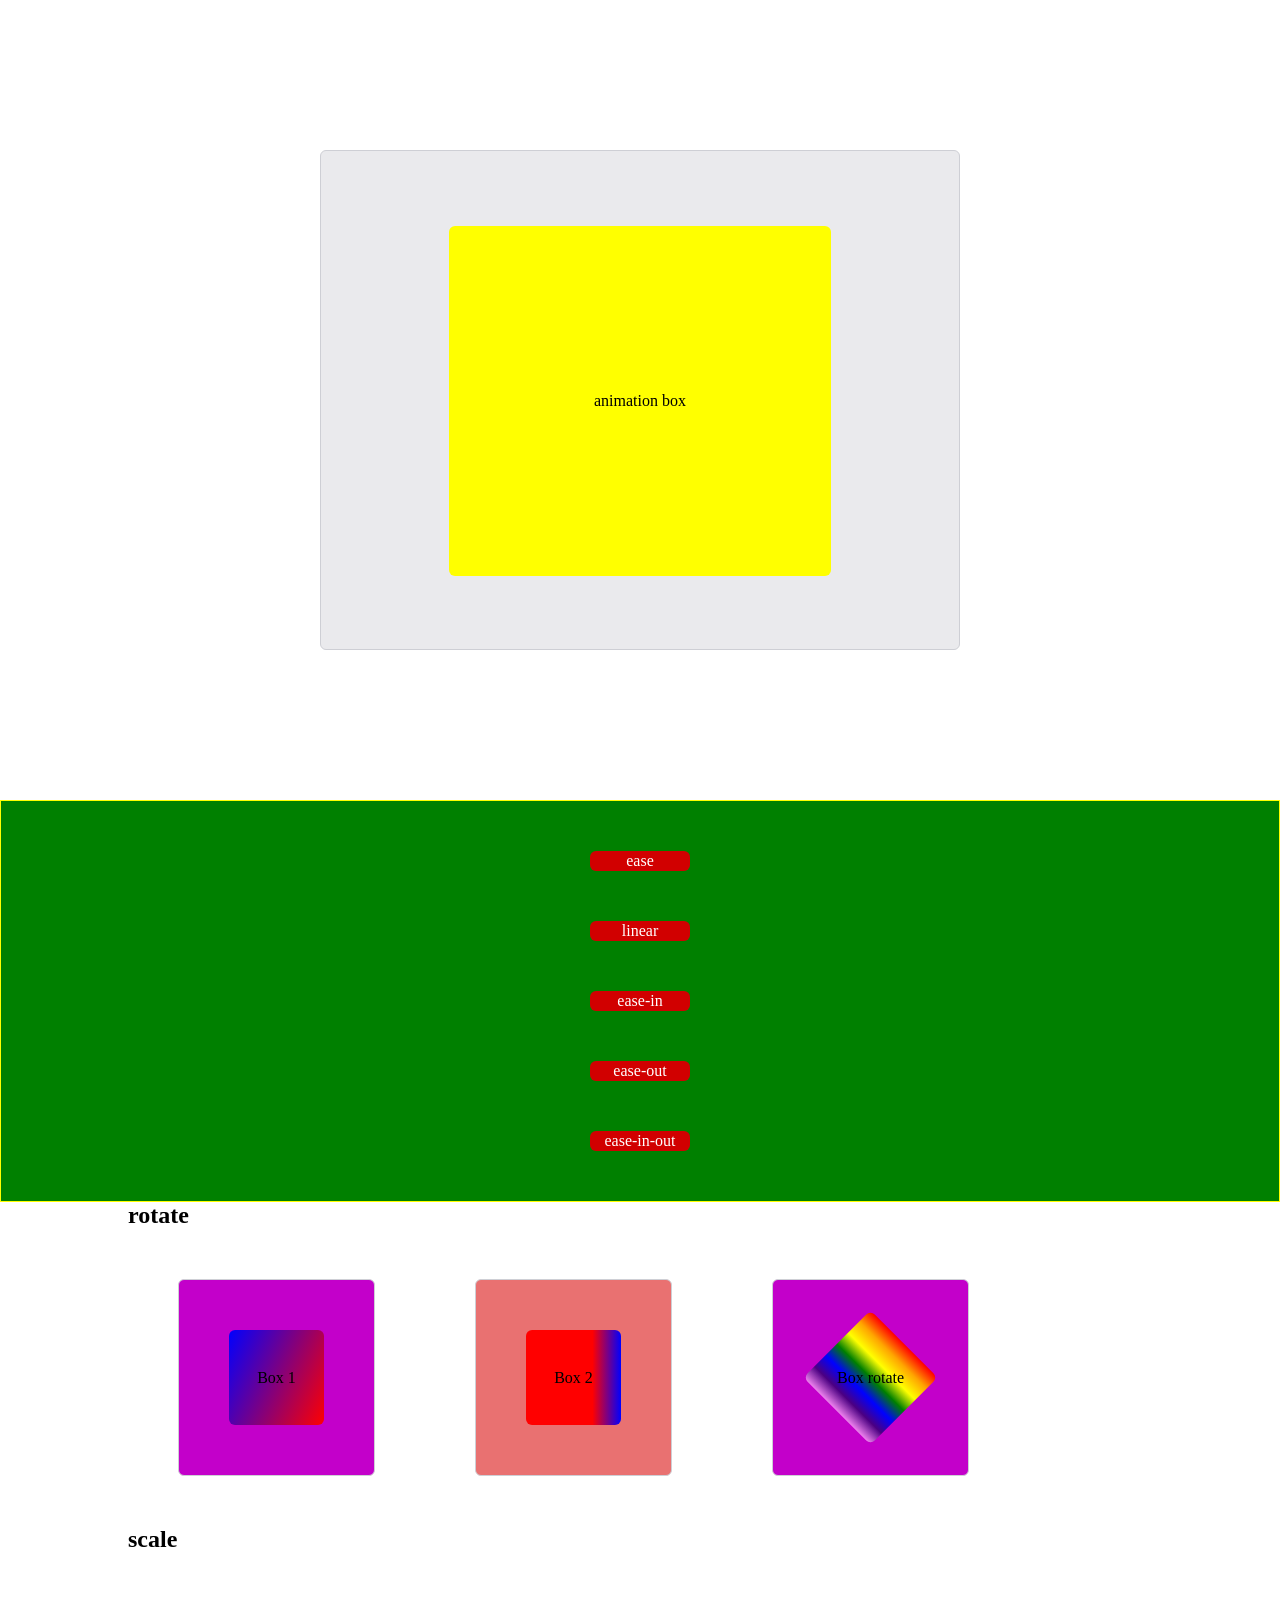
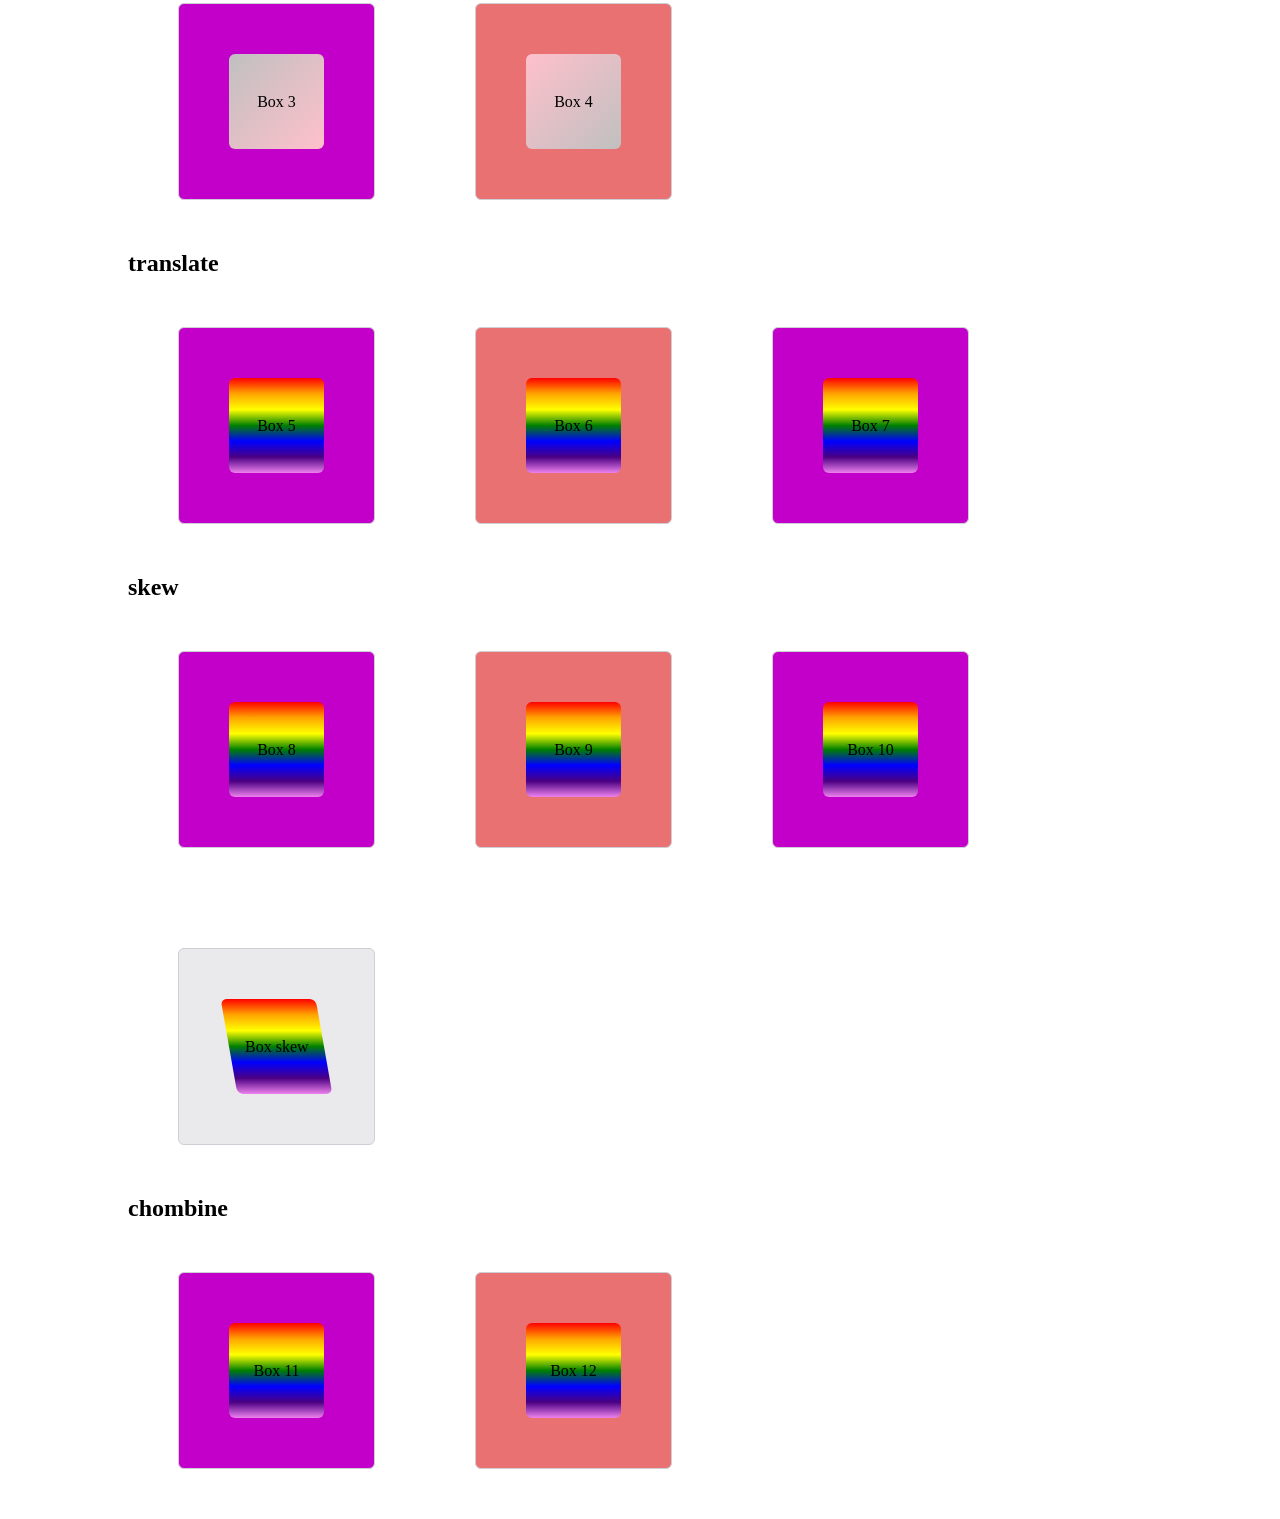
==== commit 1d893ae2: "Add transition transform animation scss" ====
--- a/index.html
+++ b/index.html
@@ -7,9 +7,82 @@
     <meta name="description" content="test" />
     <title>Lab 5</title>
     <link rel="icon" href="images/tsu-logo-1.jpg.webp" type="image/x-icon" />
-    <link rel="stylesheet" href="css/style.css" />
+    <link rel="preconnect" href="https://fonts.googleapis.com" />
+    <link rel="preconnect" href="https://fonts.gstatic.com" crossorigin />
+    <link
+      href="https://fonts.googleapis.com/css2?family=Playwrite+NZ+Guides&family=Roboto:ital,wght@0,100..900;1,100..900&family=Tagesschrift&display=swap"
+      rel="stylesheet"
+    />
+    <link rel="stylesheet" href="css/styles.css" />
   </head>
   <body>
+    <div class="animation">
+      <figure class="box">animation box</figure>
+    </div>
+    <div class="transitions">
+      <div class="ease">ease</div>
+      <div class="linear">linear</div>
+      <div class="easein">ease-in</div>
+      <div class="easeout">ease-out</div>
+      <div class="easeinout">ease-in-out</div>
+    </div>
+    <div class="line">
+      <h2>rotate</h2>
+      <div class="original">
+        <figure class="box box-1" title="mkl">Box 1</figure>
+      </div>
+      <div class="original">
+        <figure class="box box-2" title="lmd">Box 2</figure>
+      </div>
+      <div class="original">
+        <figure class="box box-rotate"><span>Box rotate</span></figure>
+      </div>
+    </div>
+    <div class="line">
+      <h2>scale</h2>
+      <div class="original">
+        <figure class="box box-3">Box 3</figure>
+      </div>
+      <div class="original">
+        <figure class="box box-4">Box 4</figure>
+      </div>
+    </div>
+    <div class="line">
+      <h2>translate</h2>
+      <div class="original">
+        <figure class="box box-5">Box 5</figure>
+      </div>
+      <div class="original">
+        <figure class="box box-6">Box 6</figure>
+      </div>
+      <div class="original">
+        <figure class="box box-7">Box 7</figure>
+      </div>
+    </div>
+    <div class="line">
+      <h2>skew</h2>
+      <div class="original">
+        <figure class="box box-8">Box 8</figure>
+      </div>
+      <div class="original">
+        <figure class="box box-9">Box 9</figure>
+      </div>
+      <div class="original">
+        <figure class="box box-10">Box 10</figure>
+      </div>
+      <div class="original">
+        <figure class="box box-skew"><span>Box skew</span></figure>
+      </div>
+    </div>
+    <div class="line">
+      <h2>chombine</h2>
+      <div class="original">
+        <figure class="box box-11">Box 11</figure>
+      </div>
+      <div class="original">
+        <figure class="box box-12">Box 12</figure>
+      </div>
+    </div>
     <!-- <table>
       <tr>
         <th>1</th>
@@ -36,11 +109,18 @@
         <td>val 1</td>
       </tr>
     </table> -->
-    <header id="header">
+    <!-- <header id="header">
       <h1><a href="index.html">Furniro</a></h1>
       <nav>
         <ul>
-          <li><a href="index.html">Home</a></li>
+          <li><a href="index.html">Home მთავარი</a>
+            <ul>
+              <li>test</li>
+              <li>test</li>
+              <li>test</li>
+              <li>test</li>
+            </ul>
+          </li>
           <li><a href="#">Shop</a></li>
           <li><a href="#">About</a></li>
           <li class="last-li"><a href="#">Contact</a></li>
@@ -64,11 +144,10 @@
         <h3 class="product-section__title">Our <mark>Products</mark></h3>
         <div class="product-section__list">
           <div class="product">
-            <!--  <figure> -->
-            <span class="product__discount">-30%</span>
-            <img src="images/product.jpg" alt="product" class="product__img" />
-            <!--  <figcaption>product</figcaption>
-            </figure> -->
+          
+            <span class="product__discount">-30%</span>
+            <img src="images/product.jpg" alt="product" class="product__img" />
+           
             <div class="product__info">
               <h2 class="product__title">Syltherine</h2>
               <h3 class="product__sub-title">Stylish cafe chair</h3>
@@ -154,6 +233,6 @@
         <li><a href="mailto:tet@test.com">tet@test.com</a></li>
       </ul>
       <a href="#header" class="up">Up</a>
-    </footer>
+    </footer> -->
   </body>
 </html>
--- a/css/styles.css
+++ b/css/styles.css
@@ -0,0 +1,538 @@
+@charset "UTF-8";
+@import url("https://fonts.googleapis.com/css2?family=Playwrite+NZ+Guides&family=Roboto:ital,wght@0,100..900;1,100..900&family=Tagesschrift&display=swap");
+/* global styles */
+* {
+  margin: 0;
+  padding: 0;
+  box-sizing: border-box;
+}
+
+a {
+  text-decoration: none;
+}
+
+a:hover {
+  color: #000000;
+  font-size: 16px;
+  line-height: 1.2;
+  font-family: "arial";
+  font-weight: normal;
+  letter-spacing: 0;
+  background-color: #4f46e5;
+}
+
+li {
+  text-transform: capitalize;
+  list-style-type: none;
+  /* list-style-type: square;
+  list-style-position: inside; */
+}
+
+:root {
+  font-size: 16px;
+}
+
+@font-face {
+  font-family: "ALK Life";
+  src: url("../fonts/alk-life-webfont.eot"); /* IE9 Compat Modes */
+  src: url("../fonts/alk-life-webfont.woff2") format("woff2"), url("../fonts/alk-life-webfont.woff") format("woff"), url("../fonts/alk-life-webfont.ttf") format("truetype");
+}
+/* End of global styles */
+#header {
+  background: linear-gradient(red 10%, rgba(254, 181, 44, 0.5) 30%, rgba(255, 255, 255, 0));
+}
+
+h1 {
+  width: 11.5625rem;
+  height: 41px;
+}
+
+h1 a {
+  display: inline-block;
+  width: 100%;
+  height: 100%;
+  /* font-size: 0; */
+  text-indent: -999999px;
+  background-color: pink;
+  background-image: url(../images/logo.png);
+  background-repeat: no-repeat;
+  background-size: cover;
+  /* background-size: contain; */
+  background-size: 100% 50px; /* width heigh */
+  background-size: 100% auto;
+  background-size: auto 50%;
+  background-position: center bottom; /* horizontal vertical */
+  background-position: right center;
+  background-position: 5% 50px;
+  background-position: center center;
+  /* მოკლე ფორმა */
+  background: pink url(../images/logo.png) no-repeat center center;
+  background-size: cover;
+}
+
+nav > ul {
+  position: relative;
+  /* overflow: hidden; */
+  background: pink;
+}
+
+nav > ul > li {
+  display: inline-block;
+  /* float: left; */
+}
+
+nav ul li a {
+  display: inline-block;
+  font-family: "ALK Life";
+  font-family: "Tagesschrift", Arial;
+  position: relative;
+}
+
+nav ul li a:before {
+  content: "";
+  display: inline-block;
+  width: 10px;
+  height: 10px;
+  position: absolute;
+  top: -5px;
+  left: 40%;
+  /* background: green; */
+  transform: rotate(45deg);
+  z-index: 1;
+  border-left: 1px solid rgb(53, 0, 128);
+  border-top: 1px solid rgb(53, 0, 128);
+}
+
+nav ul li a:after {
+  content: "";
+  display: inline-block;
+  width: 10px;
+  height: 10px;
+  position: absolute;
+  bottom: -5px;
+  left: 40%;
+  /* background: green; */
+  transform: rotate(45deg);
+  z-index: 1;
+  border-right: 1px solid green;
+  border-bottom: 1px solid green;
+}
+
+nav > ul > li > a::first-letter {
+  font-weight: bold;
+  color: red;
+}
+
+nav > ul > li > a::first-line {
+  background: green;
+}
+
+nav > ul > li.last-li {
+  float: right;
+}
+
+nav > ul li ul {
+  display: none;
+  background: white;
+  padding: 20px;
+  box-shadow: 0 0 10px #000;
+  position: absolute;
+  top: 25px;
+}
+
+nav > ul li:hover ul {
+  display: block;
+}
+
+#header p {
+  width: 120px;
+  height: 55px;
+  /* overflow: hidden; */
+  overflow-x: hidden;
+  overflow-y: hidden;
+  background: #ffc;
+}
+
+.product {
+  display: inline-block;
+  width: 23.06%;
+  /* margin-right: 32px; */
+  margin-right: 2.58%;
+  /* margin-right: 2rem; */
+  margin-bottom: 32px;
+  position: relative;
+}
+.product__img {
+  display: inline-block;
+  width: 100%;
+  height: auto;
+}
+.product__discount {
+  display: inline-block;
+  width: 48px;
+  height: 48px;
+  color: #fff;
+  font-size: 1rem;
+  line-height: 1.5;
+  font-weight: 600;
+  text-align: center;
+  font-family: Arial, Helvetica, sans-serif;
+  background: #e97171;
+  border-radius: 50%;
+  padding-top: 12px;
+  border: 1px solid #ffe8e8;
+  /*  box-shadow: 2px 2px 5px #000; */
+  box-shadow: 0px 0px 5px rgba(0, 0, 0, 0.6), inset 2px 2px 3px rgba(255, 74, 74, 0.8);
+  /* box-shadow: -2px -2px 5px #000; */
+  position: absolute;
+  top: 24px;
+  right: 8.4%;
+}
+.product__info {
+  /* width: 100%; */
+  width: 87.36%;
+  /* width: 11%; */
+  /*  padding: 16px 18px 30px 18px; */
+  /* padding: 16px 6% 30px 6%; */
+  margin: 16px auto 30px auto;
+}
+
+.up {
+  display: inline-block;
+  width: 48px;
+  height: 48px;
+  color: #fff;
+  font-size: 1rem;
+  line-height: 1.5;
+  font-weight: 600;
+  text-align: center;
+  font-family: Arial, Helvetica, sans-serif;
+  background: #64ff9f;
+  padding-top: 12px;
+  border: 1px solid #ffe8e8;
+  /*  box-shadow: 2px 2px 5px #000; */
+  box-shadow: 0px 0px 5px rgba(0, 0, 0, 0.6), inset 2px 2px 3px rgba(74, 255, 161, 0.8);
+  /* box-shadow: -2px -2px 5px #000; */
+  position: fixed;
+  /*  position: relative; */
+  bottom: 24px;
+  right: 24px;
+}
+
+/* transform */
+.line {
+  width: 80%;
+  margin: auto;
+  overflow: hidden;
+}
+
+.original,
+.box {
+  border-radius: 6px;
+}
+
+/* o	li:first-child {}  - პირველი შვილი
+o	li:last-child {}   - ბოლო შვილი
+o	li:only-child {}  - ერთადერთი შვილი
+o	li:nth-child(2) {}  - მეორე ელემენტი
+o	li:nth-child(odd) {} - კენტი ელემენტები
+o	li:nth-child(even) {}  - ლუწი ელემენტები */
+.original {
+  background: #eaeaed;
+  border: 1px solid #cecfd5;
+  float: left;
+  margin: 50px 50px;
+}
+
+.original:nth-of-type(2) {
+  background: #e97171;
+}
+
+.original:nth-of-type(4n + 1) {
+  background: #c300ca;
+}
+
+.original:nth-of-type(2n + 1) {
+  background: #c300ca;
+}
+
+.box {
+  width: 100px;
+  height: 100px;
+  line-height: 100px;
+  vertical-align: middle;
+  background: #2db34a;
+  text-align: center;
+  margin: 50px 50px;
+}
+
+/* .box[title^="m"] {
+  background: #ae004e;
+}
+.box[title*="k"] {
+  background: #9fae00;
+} */
+/**/
+.box-1:hover {
+  transform: rotate(20deg);
+}
+
+.box-2:hover {
+  transform: rotate(-20deg);
+}
+
+.box-rotate {
+  transform: rotate(45deg);
+}
+
+.box-rotate span {
+  display: inline-block;
+  transform: rotate(-45deg);
+}
+
+/**/
+.box-3:hover {
+  /*  transform:scale(-0.75); */
+  transform: scale(0.75);
+}
+
+.box-4:hover {
+  transform: scale(1.75);
+  transform: scale(2.75);
+}
+
+/**/
+.box-5:hover {
+  transform: translateX(-10px);
+}
+
+.box-6:hover {
+  transform: translateY(25%);
+}
+
+.box-7:hover {
+  transform: translate(-10px, 25%);
+}
+
+/**/
+.box-8:hover {
+  transform: skewX(-5deg);
+}
+
+.box-9:hover {
+  transform: skewY(-25deg);
+}
+
+.box-10:hover {
+  transform: skew(5deg, -25deg);
+}
+
+.box-skew {
+  transform: skewX(10deg);
+}
+
+.box-skew span {
+  display: inline-block;
+  transform: skewX(-10deg);
+}
+
+/**/
+.box-11:hover {
+  transform: rotate(25deg) scale(0.75);
+}
+
+.box-12:hover {
+  transform: skew(5deg, -25deg) translate(20px);
+}
+
+.box {
+  background: #2db34a;
+  height: 95px;
+  line-height: 95px;
+  text-align: center;
+  width: 95px;
+  background: red;
+  background: linear-gradient(red, orange, yellow, green, blue, indigo, violet);
+}
+
+.box-1 {
+  background-image: repeating-linear-gradient(red, yellow 10%, green 20%);
+  background: linear-gradient(-65deg, red, blue); /* Standard syntax */
+}
+
+.box-2 {
+  background: linear-gradient(to right, red 70%, blue); /* Standard syntax */
+}
+
+.box-3 {
+  /* background: linear-gradient(to bottom right, silver , pink); */ /* Standard syntax */
+}
+
+.box-4 {
+  /* background: linear-gradient(to left top, silver , pink); */ /* Standard syntax */
+}
+
+.box-5 {
+  /* background: radial-gradient(red, green, blue); */ /* Standard syntax */
+  /* background-image: radial-gradient(circle, red, yellow, green); */ /*circle or ellipse*/
+  /*   background-image: repeating-radial-gradient(red, yellow 10%, green 15%);
+   background-image: radial-gradient(closest-side at 60% 55%, red, green, blue); */
+}
+
+/* transition */
+.transitions {
+  width: 100%;
+  height: 100%;
+  border: 1px solid yellow;
+  background: green;
+}
+
+.transitions div {
+  width: 100px;
+  color: #fff;
+  line-height: 20px;
+  text-align: center;
+  margin: 50px auto;
+  border-radius: 6px;
+  background: #d10000;
+  transition: color 3s ease 5s;
+}
+
+.transitions:hover div {
+  width: 850px;
+  color: #2db34a;
+}
+
+.transitions div.ease {
+  /*  transition: all 3s ease 5s; */
+  /*transition-delay: 3s;
+  transition-duration: 3s;
+  transition-property: all;
+  transition-timing-function: ease;*/
+}
+
+.transitions div.linear {
+  transition: all 8s linear 0s;
+}
+
+.transitions div.easein {
+  transition: all 13s ease-in 1s;
+}
+
+.transitions div.easeout {
+  transition: all 15s ease-out 2s;
+}
+
+.transitions div.easeinout {
+  transition: all 3s ease-in-out 5s;
+}
+
+/* animation */
+.animation,
+.animation > .box {
+  border-radius: 6px;
+}
+
+.animation {
+  width: 50%;
+  height: 500px;
+  background: #eaeaed;
+  border: 1px solid #cecfd5;
+  margin: 150px auto;
+}
+
+.animation > .box {
+  display: block;
+  width: 60%;
+  height: 350px;
+  line-height: 350px;
+  text-align: center;
+  margin: 75px auto;
+  background: #2db34a;
+  /*opacity: 0;
+  animation*/
+  animation-name: myAnimation3;
+  animation-duration: 5s;
+  animation-delay: 2s;
+  animation-iteration-count: infinite; /*infinite/ 1,2..n  */
+  animation-direction: alternate; /* reverse,alternate,alternate-reverse */
+  animation-timing-function: linear; /* ease, linear, ease-in, ease-out, ease-in-out, cubic-bezier(n,n,n,n) */
+  animation-fill-mode: forwards; /* forwards, backwards, both */
+}
+
+@keyframes myAnimation1 {
+  from {
+    transform: rotate(0deg);
+    background: pink;
+  }
+  to {
+    transform: rotate(360deg);
+    background: linear-gradient(to left top, red, orange, yellow, green, blue, indigo, violet);
+  }
+}
+@keyframes myAnimation2 {
+  0% {
+    opacity: 0;
+  }
+  20% {
+    opacity: 0.2;
+  }
+  40% {
+    opacity: 1;
+    background: #000;
+  }
+  60% {
+    opacity: 0.6;
+  }
+  80% {
+    opacity: 1;
+    background: yellow;
+  }
+  100% {
+    opacity: 1;
+  }
+}
+@keyframes myAnimation3 {
+  0% {
+    background: pink;
+  }
+  100% {
+    background: yellow;
+  }
+}
+.test-box {
+  background: #2db34a;
+  height: 700px;
+  line-height: 500px;
+  text-align: center;
+  width: 500px;
+  /* background: red;
+  background: -webkit-linear-gradient(red,orange,yellow,green,blue,indigo,violet);
+  background: -o-linear-gradient(red,orange,yellow,green,blue,indigo,violet);
+  background: -moz-linear-gradient(red,orange,yellow,green,blue,indigo,violet); */
+  background: linear-gradient(to left top, red, orange, yellow, green, blue, indigo, violet);
+}
+
+.test-box {
+  background-image: repeating-linear-gradient(red, yellow 10%, green 20%);
+  background: linear-gradient(-65deg, red, blue); /* Standard syntax */
+}
+
+.test-box {
+  background: linear-gradient(to right, rgba(0, 0, 0, 0.2) 50px, rgba(0, 0, 0, 0)); /* Standard syntax */
+}
+
+.box-3 {
+  background: linear-gradient(to bottom right, silver, pink); /* Standard syntax */
+}
+
+.box-4 {
+  background: linear-gradient(to left top, silver, pink); /* Standard syntax */
+}
+
+.test-box {
+  background: radial-gradient(red, green, blue); /* Standard syntax */
+  background-image: radial-gradient(circle, red, yellow, green); /*circle or ellipse*/
+  /* background-image: repeating-radial-gradient(red, yellow 10%, green 15%);*/
+  background-image: radial-gradient(closest-side at 60% 55%, red, green, blue);
+}/*# sourceMappingURL=styles.css.map */
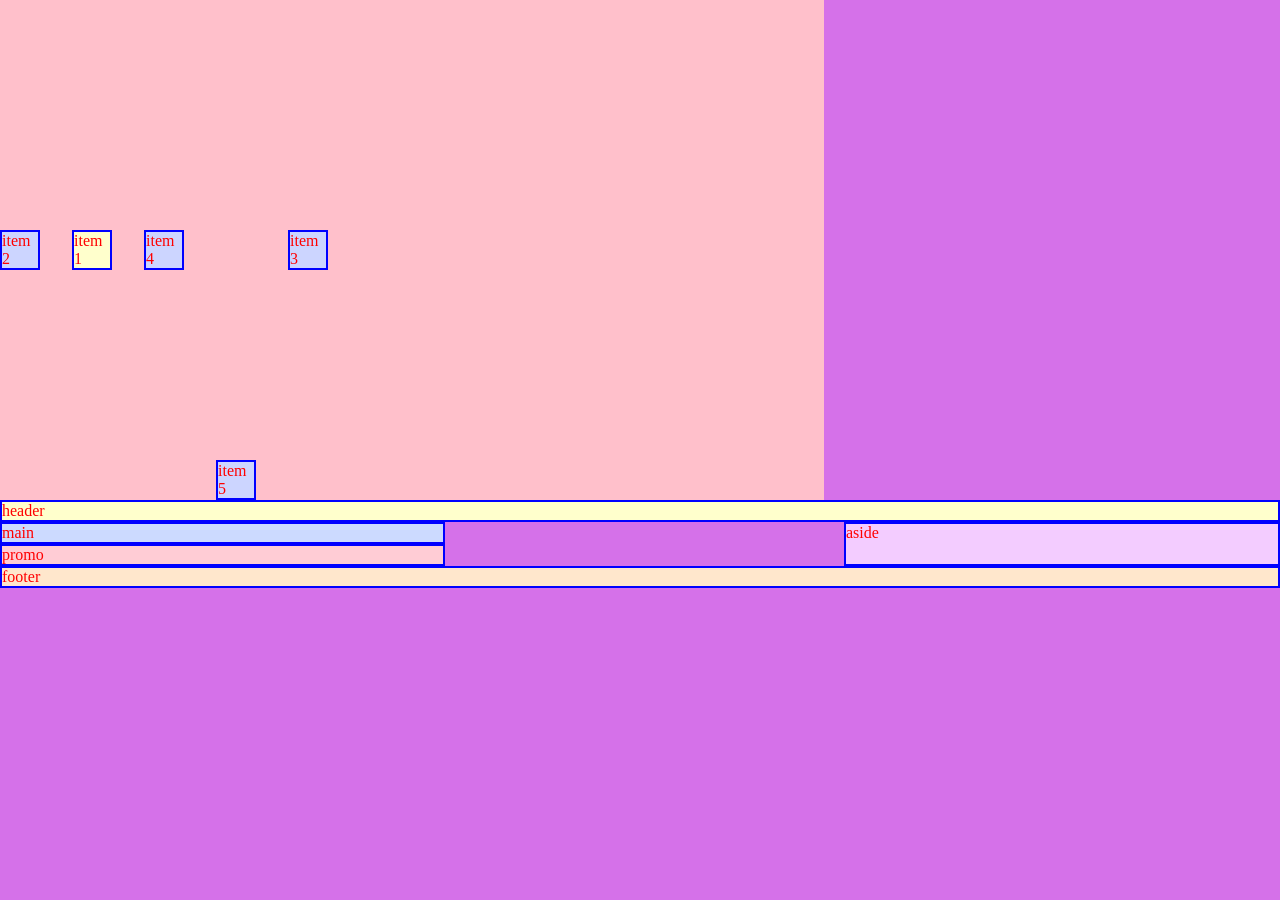
==== commit b585ae08: "add flex grid and media" ====
--- a/index.html
+++ b/index.html
@@ -16,223 +16,20 @@
     <link rel="stylesheet" href="css/styles.css" />
   </head>
   <body>
-    <div class="animation">
-      <figure class="box">animation box</figure>
-    </div>
-    <div class="transitions">
-      <div class="ease">ease</div>
-      <div class="linear">linear</div>
-      <div class="easein">ease-in</div>
-      <div class="easeout">ease-out</div>
-      <div class="easeinout">ease-in-out</div>
-    </div>
-    <div class="line">
-      <h2>rotate</h2>
-      <div class="original">
-        <figure class="box box-1" title="mkl">Box 1</figure>
-      </div>
-      <div class="original">
-        <figure class="box box-2" title="lmd">Box 2</figure>
-      </div>
-      <div class="original">
-        <figure class="box box-rotate"><span>Box rotate</span></figure>
-      </div>
-    </div>
-    <div class="line">
-      <h2>scale</h2>
-      <div class="original">
-        <figure class="box box-3">Box 3</figure>
-      </div>
-      <div class="original">
-        <figure class="box box-4">Box 4</figure>
-      </div>
-    </div>
-    <div class="line">
-      <h2>translate</h2>
-      <div class="original">
-        <figure class="box box-5">Box 5</figure>
-      </div>
-      <div class="original">
-        <figure class="box box-6">Box 6</figure>
-      </div>
-      <div class="original">
-        <figure class="box box-7">Box 7</figure>
-      </div>
-    </div>
-    <div class="line">
-      <h2>skew</h2>
-      <div class="original">
-        <figure class="box box-8">Box 8</figure>
-      </div>
-      <div class="original">
-        <figure class="box box-9">Box 9</figure>
-      </div>
-      <div class="original">
-        <figure class="box box-10">Box 10</figure>
-      </div>
-      <div class="original">
-        <figure class="box box-skew"><span>Box skew</span></figure>
-      </div>
-    </div>
-    <div class="line">
-      <h2>chombine</h2>
-      <div class="original">
-        <figure class="box box-11">Box 11</figure>
-      </div>
-      <div class="original">
-        <figure class="box box-12">Box 12</figure>
-      </div>
-    </div>
-    <!-- <table>
-      <tr>
-        <th>1</th>
-        <th>1</th>
-        <th>1</th>
-        <th>1</th>
-      </tr>
-      <tr>
-        <td>val 1</td>
-        <td>val 1</td>
-        <td>val 1</td>
-        <td>val 1</td>
-      </tr>
-      <tr>
-        <td>val 1</td>
-        <td>val 1</td>
-        <td>val 1</td>
-        <td>val 1</td>
-      </tr>
-      <tr>
-        <td>val 1</td>
-        <td>val 1</td>
-        <td>val 1</td>
-        <td>val 1</td>
-      </tr>
-    </table> -->
-    <!-- <header id="header">
-      <h1><a href="index.html">Furniro</a></h1>
-      <nav>
-        <ul>
-          <li><a href="index.html">Home მთავარი</a>
-            <ul>
-              <li>test</li>
-              <li>test</li>
-              <li>test</li>
-              <li>test</li>
-            </ul>
-          </li>
-          <li><a href="#">Shop</a></li>
-          <li><a href="#">About</a></li>
-          <li class="last-li"><a href="#">Contact</a></li>
-        </ul>
-      </nav>
-      <p>
-        tttttttttttttttt tttttttttttttttttt recusandae voluptates, magnam nulla
-        possimus harum in sapiente aspernatur doloremque molestiae nostrum velit
-        similique fuga temporibus dignissimos placeat repellendus asperiores
-        provident.
-      </p>
-      <ul>
-        <li>user</li>
-        <li>search</li>
-        <li>favorites</li>
-        <li>card</li>
-      </ul>
-    </header>
-    <main id="content">
-      <section class="product-section">
-        <h3 class="product-section__title">Our <mark>Products</mark></h3>
-        <div class="product-section__list">
-          <div class="product">
-          
-            <span class="product__discount">-30%</span>
-            <img src="images/product.jpg" alt="product" class="product__img" />
-           
-            <div class="product__info">
-              <h2 class="product__title">Syltherine</h2>
-              <h3 class="product__sub-title">Stylish cafe chair</h3>
-              <ul class="product__price">
-                <li>Rp 2.500.000</li>
-                <li>Rp 3.500.000</li>
-              </ul>
-            </div>
-          </div>
-          <div class="product">
-            <span class="product__discount">-30%</span>
-            <img src="images/product.jpg" alt="product" class="product__img" />
-            <div class="product__info">
-              <h2 class="product__title">Syltherine</h2>
-              <h3 class="product__sub-title">Stylish cafe chair</h3>
-              <ul class="product__price">
-                <li>Rp 2.500.000</li>
-                <li>Rp 3.500.000</li>
-              </ul>
-            </div>
-          </div>
-          <div class="product">
-            <span class="product__discount">-30%</span>
-            <img src="images/product.jpg" alt="product" class="product__img" />
-            <div class="product__info">
-              <h2 class="product__title">Syltherine</h2>
-              <h3 class="product__sub-title">Stylish cafe chair</h3>
-              <ul class="product__price">
-                <li>Rp 2.500.000</li>
-                <li>Rp 3.500.000</li>
-              </ul>
-            </div>
-          </div>
-          <div class="product">
-            <span class="product__discount">-30%</span>
-            <img src="images/product.jpg" alt="product" class="product__img" />
-            <div class="product__info">
-              <h2 class="product__title">Syltherine</h2>
-              <h3 class="product__sub-title">Stylish cafe chair</h3>
-              <ul class="product__price">
-                <li>Rp 2.500.000</li>
-                <li>Rp 3.500.000</li>
-              </ul>
-            </div>
-          </div>
-          <div class="product">
-            <span class="product__discount">-30%</span>
-            <img src="images/product.jpg" alt="product" class="product__img" />
-            <div class="product__info">
-              <h2 class="product__title">Syltherine</h2>
-              <h3 class="product__sub-title">Stylish cafe chair</h3>
-              <ul class="product__price">
-                <li>Rp 2.500.000</li>
-                <li>Rp 3.500.000</li>
-              </ul>
-            </div>
-          </div>
-          <div class="product">
-            <span class="product__discount">-30%</span>
-            <img src="images/product.jpg" alt="product" class="product__img" />
-            <div class="product__info">
-              <h2 class="product__title">Syltherine</h2>
-              <h3 class="product__sub-title">Stylish cafe chair</h3>
-              <ul class="product__price">
-                <li>Rp 2.500.000</li>
-                <li>Rp 3.500.000</li>
-              </ul>
-            </div>
-          </div>
-        </div>
-      </section>
-      <section class="inspiration-section">
-        <div></div>
-        <article class="inspiration">
-          <time datetime="">01.02.26</time>
-          <h2><a href="#">Inner Peace</a></h2>
-        </article>
-      </section>
-    </main>
-    <footer id="footer">
-      <ul>
-        <li><a href="tel:000000000">000000000</a></li>
-        <li><a href="mailto:tet@test.com">tet@test.com</a></li>
-      </ul>
-      <a href="#header" class="up">Up</a>
-    </footer> -->
+    <section class="center container">
+      <div class="item item--1">item 1</div>
+      <div class="item item--2">item 2</div>
+      <div class="item item--3">item 3</div>
+      <div class="item item--4">item 4</div>
+      <div class="item item--5">item 5</div>
+    </section>
+
+    <section class="center container-grid">
+      <div class="item item--1">header</div>
+      <div class="item item--2">main</div>
+      <div class="item item--3">aside</div>
+      <div class="item item--4">promo</div>
+      <div class="item item--5">footer</div>
+    </section>
   </body>
 </html>
--- a/css/styles.css
+++ b/css/styles.css
@@ -1,5 +1,27 @@
 @charset "UTF-8";
 @import url("https://fonts.googleapis.com/css2?family=Playwrite+NZ+Guides&family=Roboto:ital,wght@0,100..900;1,100..900&family=Tagesschrift&display=swap");
+/* @mixin for-phone-only {
+  @media (max-width: 599px) { @content; }
+}
+@mixin for-tablet-portrait-up {
+  @media (min-width: 600px) { @content; }
+}
+@mixin for-tablet-landscape-up {
+  @media (min-width: 900px) { @content; }
+}
+@mixin for-desktop-up {
+  @media (min-width: 1200px) { @content; }
+}
+@mixin for-big-desktop-up {
+  @media (min-width: 1800px) { @content; }
+} */
+/* .header-title {  
+   font-size: 2rem;  
+
+   @include for-phone-only {    
+      font-size: 1rem; 
+   }
+} */
 /* global styles */
 * {
   margin: 0;
@@ -535,4 +557,313 @@
   background-image: radial-gradient(circle, red, yellow, green); /*circle or ellipse*/
   /* background-image: repeating-radial-gradient(red, yellow 10%, green 15%);*/
   background-image: radial-gradient(closest-side at 60% 55%, red, green, blue);
+}
+
+/* flex */
+/* Flex Container და Flex Items
+Main Axis(მთავარი ღერძი) და Cross Axis(მკვეთი ღერძი)
+flex-direction
+flex-wrap და flex-flow
+justify-content
+align-items და align-self
+Flex Items - flex-grow, flex-shrink, flex-basis, order
+ */
+.container {
+  display: flex;
+  width: 64.375%;
+  height: 500px;
+  /* flex-wrap: wrap; */
+  /* flex-direction: column;
+  flex-direction: row; */
+  /* flex-direction: row-reverse;
+  flex-direction: column;
+  flex-direction: column-reverse; */
+  /*  justify-content: flex-end; */
+  /* justify-content: space-between; */
+  /* justify-content: space-around; */
+  /* justify-content: center; */
+  /*  margin: 20px; */
+  /*   align-items: flex-end; */
+  align-items: center;
+  gap: 32px;
+  background: pink;
+}
+
+.container .item {
+  width: 40px;
+  /* flex-grow: 1;
+  flex-shrink: 0;
+  flex-basis: 385px; */
+  background: #ffc;
+}
+
+.container .item--2 {
+  order: -1;
+  background: rgb(204, 213, 255);
+}
+
+.container .item--3 {
+  order: 3;
+  background: rgb(204, 213, 255);
+}
+
+.container .item--4 {
+  order: 1;
+  background: rgb(204, 213, 255);
+}
+
+.container .item--5 {
+  order: 2;
+  align-self: flex-end;
+  background: rgb(204, 213, 255);
+}
+
+/* grid */
+.container-grid {
+  display: grid;
+  /* grid-template-rows:50px 50px; */
+  /* e.g. 
+      min-content 1fr min-content
+      100px 1fr max-content
+  */
+  /* grid-template-columns: 250px 1fr 2fr; */
+  /* e.g. 
+      1fr 1fr
+      minmax(10px, 1fr) 3fr
+      repeat(5, 1fr)
+      50px auto 100px 1fr
+  */
+  /* row-gap: 50px;
+  column-gap: 50px;
+  gap: 30px; */
+  /* justify-items:center;
+  align-items:center */
+  grid-template-areas: "item--1 item--1 item--1" "item--2 . item--3" "item--2 . item--3" "item--4 . item--3" "item--5 item--5 item--5";
+}
+@media print {
+  .container-grid {
+    display: none;
+  }
+}
+
+.container-grid .item {
+  background: rgb(224, 204, 255);
+}
+
+.container-grid .item--1 {
+  grid-area: item--1;
+  /* grid-column: 1 / 3; */
+  background: #ffc;
+}
+
+.container-grid .item--2 {
+  /* grid-column: 1 / 3; */
+  grid-area: item--2;
+  background: rgb(204, 218, 255);
+}
+
+.container-grid .item--3 {
+  grid-area: item--3;
+  /* grid-column: 1 / 3; */
+  background: rgb(243, 204, 255);
+}
+
+.container-grid .item--4 {
+  grid-area: item--4;
+  /*  grid-column: 1 / 3; */
+  background: rgb(255, 204, 213);
+}
+
+.container-grid .item--5 {
+  grid-area: item--5;
+  /* grid-column: 1 / 3; */
+  background: rgb(255, 231, 204);
+}
+
+body {
+  background: pink;
+  /* desktop first */
+}
+@media screen and (max-width: 1366px) {
+  body {
+    background: #64ff9f;
+  }
+}
+@media screen and (max-height: 480px) and (orientation: landscape) {
+  body div {
+    border: 2px solid blue;
+  }
+}
+@media screen and (max-height: 480px), (orientation: landscape) {
+  body div {
+    border: 2px solid blue;
+  }
+}
+body {
+  /* @include for-desktop-up {
+    background: #64ff9f;
+  } */
+}
+@media screen and (max-width: 1024px) {
+  body {
+    background: #c300ca;
+  }
+}
+@media screen and (max-width: 768px) {
+  body {
+    background: #e97171;
+  }
+}
+@media screen and (max-width: 480px) {
+  body {
+    background: #71e971;
+  }
+}
+body {
+  /* mobile first */
+}
+@media screen and (min-width: 360px) {
+  body {
+    background: #c771e9;
+  }
+}
+@media screen and (min-width: 480px) {
+  body {
+    background: #71d3e9;
+  }
+}
+@media screen and (min-width: 768px) {
+  body {
+    background: #8971e9;
+  }
+}
+@media screen and (min-width: 1024px) {
+  body {
+    background: #d571e9;
+  }
+}
+@media screen and (min-width: 1366px) {
+  body {
+    background: #8171e9;
+  }
+}
+
+/* @media screen and (max-width: 1366) {
+  body {
+    background: pink;
+  }
+}
+@media screen and (max-width: 1024) {
+  body {
+    background: rgb(255, 74, 105);
+  }
+} */
+/* Exact width */
+@media (width: 360px) {
+  div {
+    color: red;
+  }
+}
+/* Media query */
+@media screen and (min-width: 900px) {
+  div {
+    color: red;
+  }
+}
+/* Minimum width */
+@media (min-width: 35rem) {
+  div {
+    background: yellow;
+  }
+}
+/* Maximum width */
+@media (max-width: 50rem) {
+  div {
+    border: 2px solid blue;
+  }
+}
+/* Exact height */
+@media (height: 360px) {
+  div {
+    color: red;
+  }
+}
+/* Minimum height */
+@media (min-height: 25rem) {
+  div {
+    background: yellow;
+  }
+}
+/* Maximum height */
+@media (max-height: 40rem) {
+  div {
+    border: 2px solid blue;
+  }
+}
+@media screen and (orientation: landscape) {
+  div {
+    border: 2px solid blue;
+  }
+}
+@media screen and (orientation: portrait) {
+  div {
+    border: 2px solid blue;
+  }
+}
+/* Exact resolution */
+@media (resolution: 150dpi) {
+  p {
+    color: red;
+  }
+}
+/* Minimum resolution */
+@media (min-resolution: 72dpi) {
+  p {
+    font-size: 1.5em;
+  }
+}
+/* Maximum resolution */
+@media (max-resolution: 300dpi) {
+  p {
+    background: yellow;
+  }
+}
+@media print {
+  header {
+    display: none;
+  }
+}
+@media screen and (min-width: 360px) {
+  .original {
+    background: pink;
+  }
+}
+@media screen and (min-width: 640px) {
+  .original {
+    background: #000;
+    height: 800px;
+  }
+}
+@media screen and (min-width: 768px) {
+  .original {
+    background: yellow;
+  }
+}
+@media screen and (min-width: 1024px) {
+  .original {
+    background: rgb(0, 129, 96);
+  }
+}
+@media screen and (min-width: 360px) {
+  .original {
+    background: rgb(0, 129, 96);
+  }
+}
+@media screen and (min-width: 960px) {
+  .original {
+    background: rgb(108, 0, 129);
+  }
+}
+@media screen and (min-width: 1024px) {
+  /* selector{} */
 }/*# sourceMappingURL=styles.css.map */
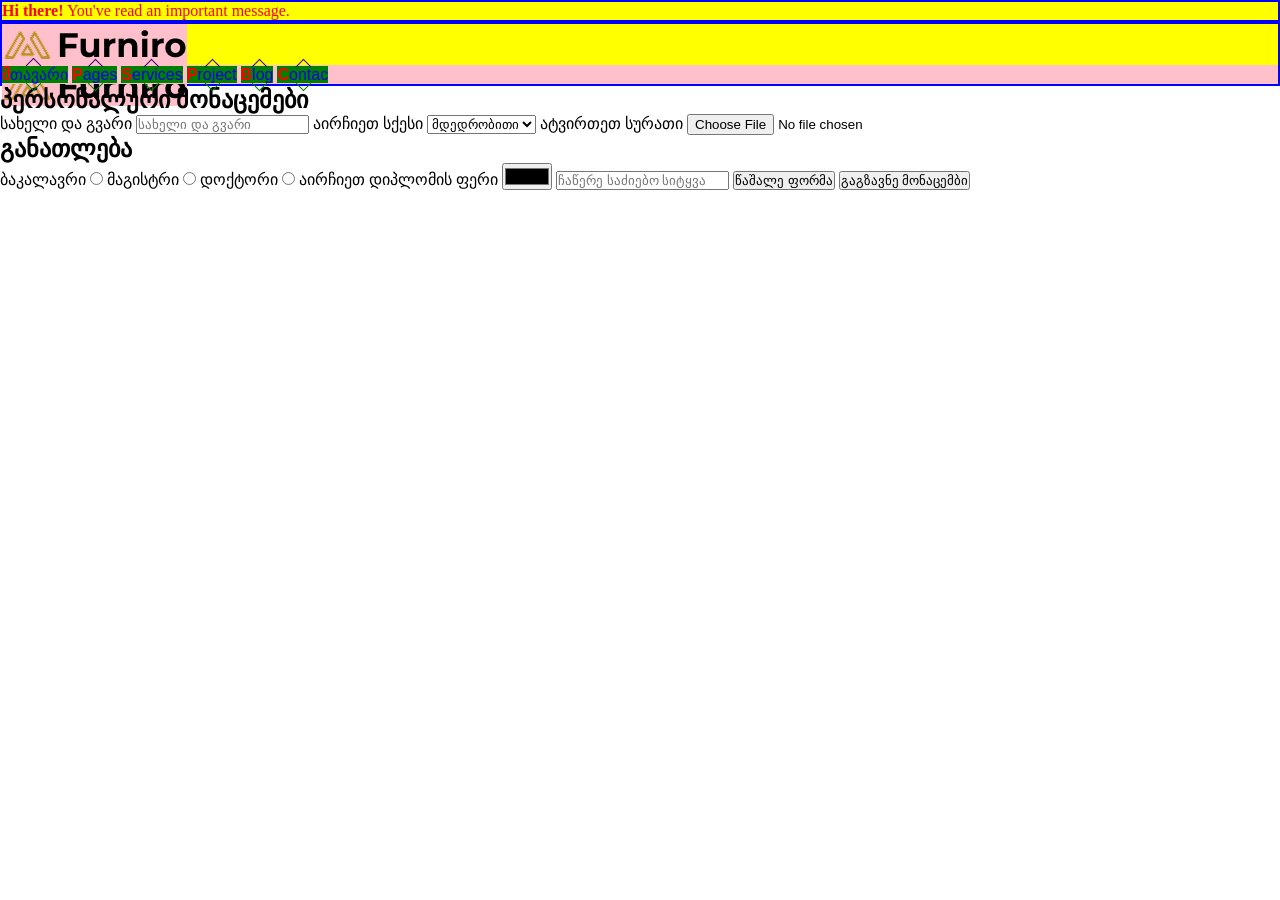
==== commit 6eb8d8f9: "Add form and js" ====
--- a/index.html
+++ b/index.html
@@ -16,7 +16,94 @@
     <link rel="stylesheet" href="css/styles.css" />
   </head>
   <body>
-    <section class="center container">
+    <header id="header" class="header">
+      <div class="center">
+        <h1>
+          <a href="index.html">
+            <img src="images/Vector.png" alt="SELHONO logo" />
+          </a>
+          <a href="index.html"> SELHONO </a>
+        </h1>
+        <nav id="nav" class="mainMenu">
+          <ul>
+            <li><a href="index.html">მთავარი</a></li>
+            <li><a href="#">Pages</a></li>
+            <li><a href="#">services</a></li>
+            <li><a href="#">Project</a></li>
+            <li><a href="#">Blog</a></li>
+            <li><a href="#">Contac</a></li>
+          </ul>
+        </nav>
+      </div>
+    </header>
+    <main>
+      <!-- 
+        •	text -> ჩვეულებრივი ტექსტი
+•	password -> პაროლი (დამალული ტექსტი)
+•	email -> ელ-ფოსტა
+•	tel -> ტელეფონის ნომერი
+•	url -> ვებ მისამართი
+•	search -> საძიებო ველი
+•	number -> რიცხვი
+•	date -> თარიღი
+•	time -> დრო
+•	month -> თვე
+•	week -> კვირა
+•	datetime-local -> თარიღი + დრო
+•	checkbox -> მრავალი არჩევანი
+•	radio -> ერთი არჩევანი
+•	range -> სლაიდერი
+•	color -> ფერის ამრჩევი
+•	submit -> ფორმის გაგზავნა
+•	reset -> ფორმის გასუფთავება
+•	button -> ჩვეულებრივი ღილაკი
+•	file -> ფაილის ატვირთვა
+
+      -->
+      <form>
+        <fieldset>
+          <legend>პერსონალური მონაცემები</legend>
+          <h2>პერსონალური მონაცემები</h2>
+          <label for="firstName">სახელი და გვარი</label>
+          <input
+            type="text"
+            placeholder="სახელი და გვარი"
+            name="firstName"
+            id="firstName"
+          />
+          <!-- <label>
+            სახელი <input type="text" placeholder="სახელი" name="firstName"
+          /></label> -->
+          <label for="gender">აირჩიეთ სქესი</label>
+          <select id="gender" name="gender">
+            <option value="მდედრობითი">მდედრობითი</option>
+            <option value="მდედრობითი">მამრობითი</option>
+            <option value="მდედრობითი">სხვა</option>
+          </select>
+          <label>ატვირთეთ სურათი</label>
+          <input type="file" ame="file" />
+        </fieldset>
+        <fieldset>
+          <legend>განათლება</legend>
+          <h2>განათლება</h2>
+          <label for="bach">ბაკალავრი</label>
+          <input type="radio" name="studentStatus" value="bach" id="bach" />
+          <label for="mag">მაგისტრი</label>
+          <input type="radio" name="studentStatus" value="mag" id="mag" />
+          <label for="PhD">დოქტორი</label>
+          <input type="radio" name="studentStatus" value="PhD" id="PhD" />
+
+          <label for="color">აირჩიეთ დიპლომის ფერი</label>
+          <input type="color" name="color" id="color" />
+
+          <input type="search" placeholder="ჩაწერე საძიებო სიტყვა" />
+          <input type="reset" value="წაშალე ფორმა" />
+          <input type="submit" value="გაგზავნე მონაცემბი" />
+          <!-- <button type="submit">გაგზავნე მონაცემბი</button> -->
+        </fieldset>
+      </form>
+    </main>
+    <!-- <section class="center container">
       <div class="item item--1">item 1</div>
       <div class="item item--2">item 2</div>
       <div class="item item--3">item 3</div>
@@ -30,6 +117,7 @@
       <div class="item item--3">aside</div>
       <div class="item item--4">promo</div>
       <div class="item item--5">footer</div>
-    </section>
+    </section> -->
+    <script src="js/script.js"></script>
   </body>
 </html>
--- a/css/styles.css
+++ b/css/styles.css
@@ -59,9 +59,22 @@
   src: url("../fonts/alk-life-webfont.eot"); /* IE9 Compat Modes */
   src: url("../fonts/alk-life-webfont.woff2") format("woff2"), url("../fonts/alk-life-webfont.woff") format("woff"), url("../fonts/alk-life-webfont.ttf") format("truetype");
 }
+fieldset {
+  border: 0;
+}
+
+legend {
+  display: none;
+}
+
 /* End of global styles */
 #header {
   background: linear-gradient(red 10%, rgba(254, 181, 44, 0.5) 30%, rgba(255, 255, 255, 0));
+}
+@media screen and (max-width: 768px) {
+  #header {
+    background: pink;
+  }
 }
 
 h1 {
@@ -681,71 +694,53 @@
 }
 
 body {
-  background: pink;
+  /* background: pink; */
   /* desktop first */
-}
-@media screen and (max-width: 1366px) {
-  body {
+  /*  @media screen and (max-width: 1366px) {
     background: #64ff9f;
   }
-}
-@media screen and (max-height: 480px) and (orientation: landscape) {
-  body div {
-    border: 2px solid blue;
-  }
-}
-@media screen and (max-height: 480px), (orientation: landscape) {
-  body div {
-    border: 2px solid blue;
-  }
-}
-body {
-  /* @include for-desktop-up {
+
+  @media screen and (max-height: 480px) and (orientation: landscape) {
+    div {
+      border: 2px solid blue;
+    }
+  }
+  @media screen and (max-height: 480px), (orientation: landscape) {
+    div {
+      border: 2px solid blue;
+    }
+  }
+  @include for-desktop-up {
     background: #64ff9f;
+  }
+
+  @media screen and (max-width: 1024px) {
+    background: #c300ca;
+  }
+
+  @media screen and (max-width: 768px) {
+    background: #e97171;
+  }
+
+  @media screen and (max-width: 480px) {
+    background: #71e971;
   } */
-}
-@media screen and (max-width: 1024px) {
-  body {
-    background: #c300ca;
-  }
-}
-@media screen and (max-width: 768px) {
-  body {
-    background: #e97171;
-  }
-}
-@media screen and (max-width: 480px) {
-  body {
-    background: #71e971;
-  }
-}
-body {
   /* mobile first */
-}
-@media screen and (min-width: 360px) {
-  body {
+  /* @media screen and (min-width: 360px) {
     background: #c771e9;
   }
-}
-@media screen and (min-width: 480px) {
-  body {
+  @media screen and (min-width: 480px) {
     background: #71d3e9;
   }
-}
-@media screen and (min-width: 768px) {
-  body {
+  @media screen and (min-width: 768px) {
     background: #8971e9;
   }
-}
-@media screen and (min-width: 1024px) {
-  body {
+  @media screen and (min-width: 1024px) {
     background: #d571e9;
   }
-}
-@media screen and (min-width: 1366px) {
-  body {
+  @media screen and (min-width: 1366px) {
     background: #8171e9;
-  }
+  } */
 }
 
 /* @media screen and (max-width: 1366) {
@@ -866,4 +861,9 @@
 }
 @media screen and (min-width: 1024px) {
   /* selector{} */
+}
+input,
+select,
+textarea {
+  outline: none;
 }/*# sourceMappingURL=styles.css.map */
